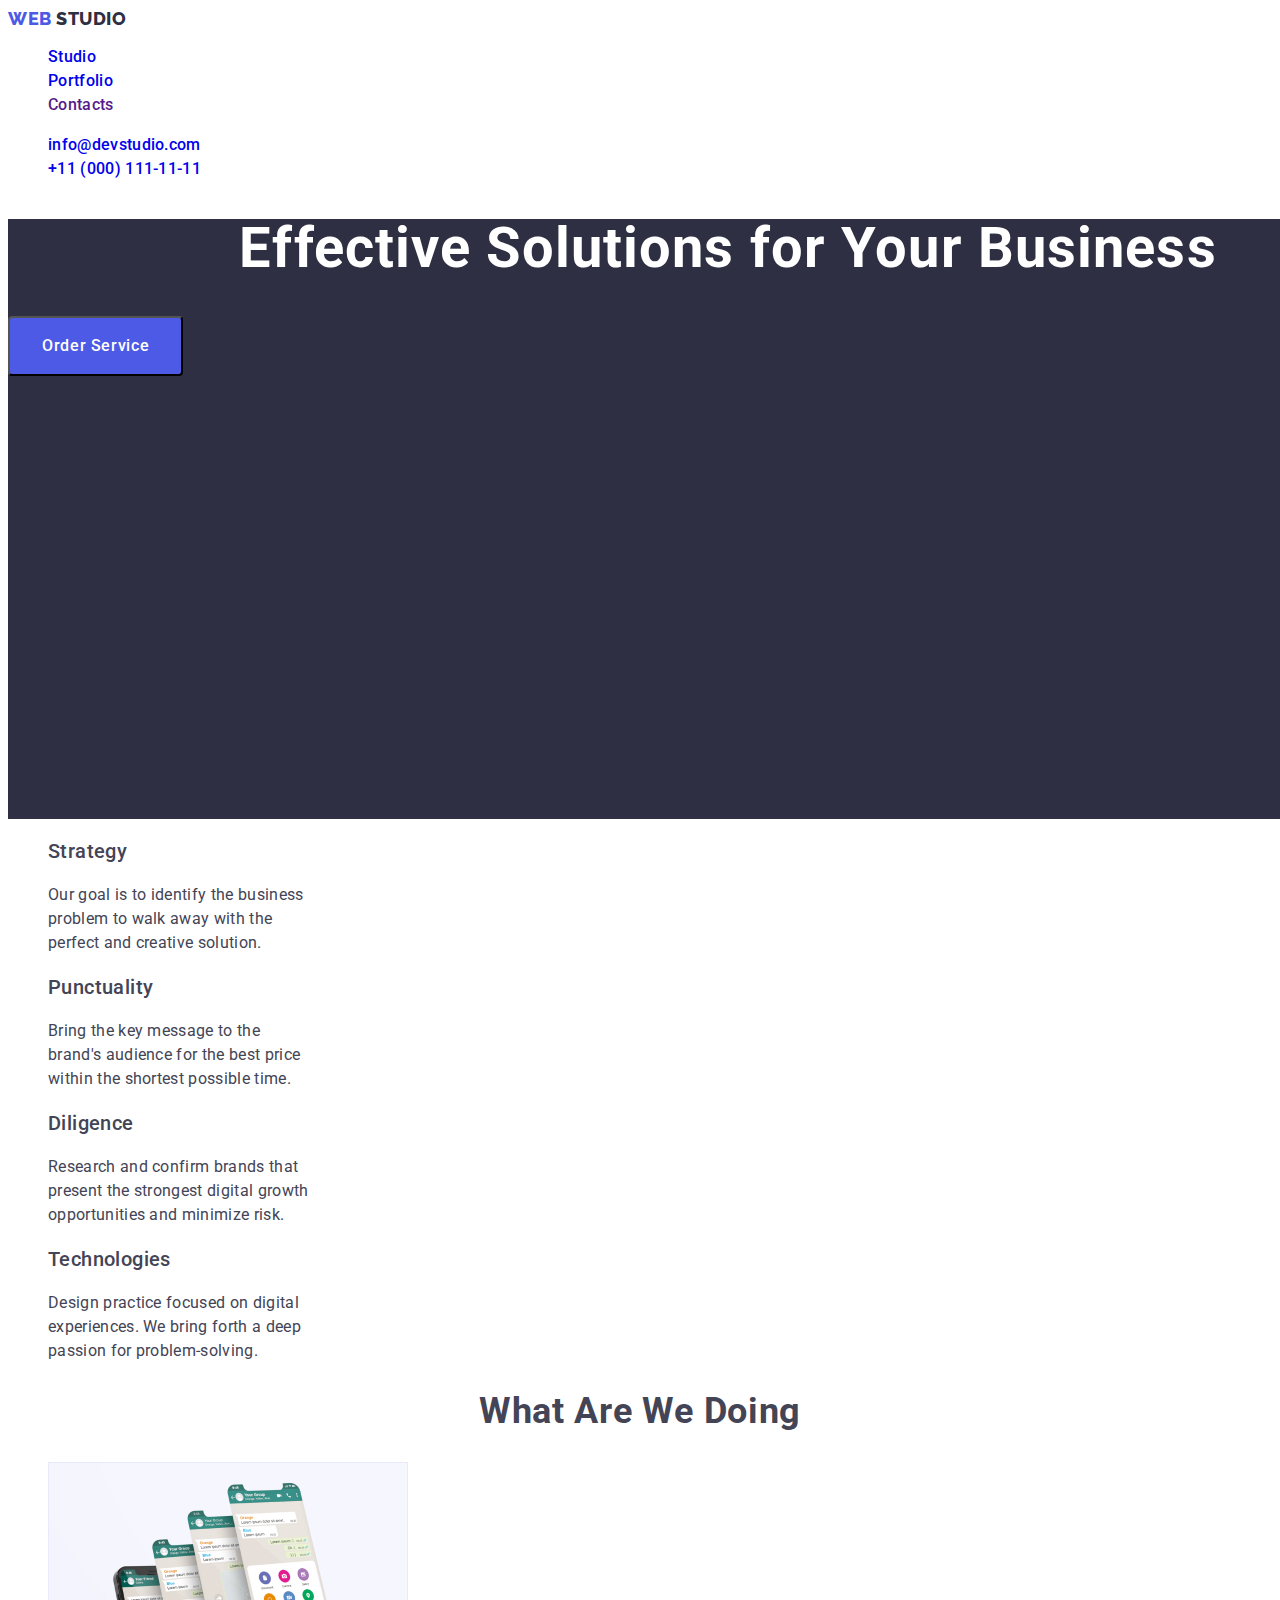
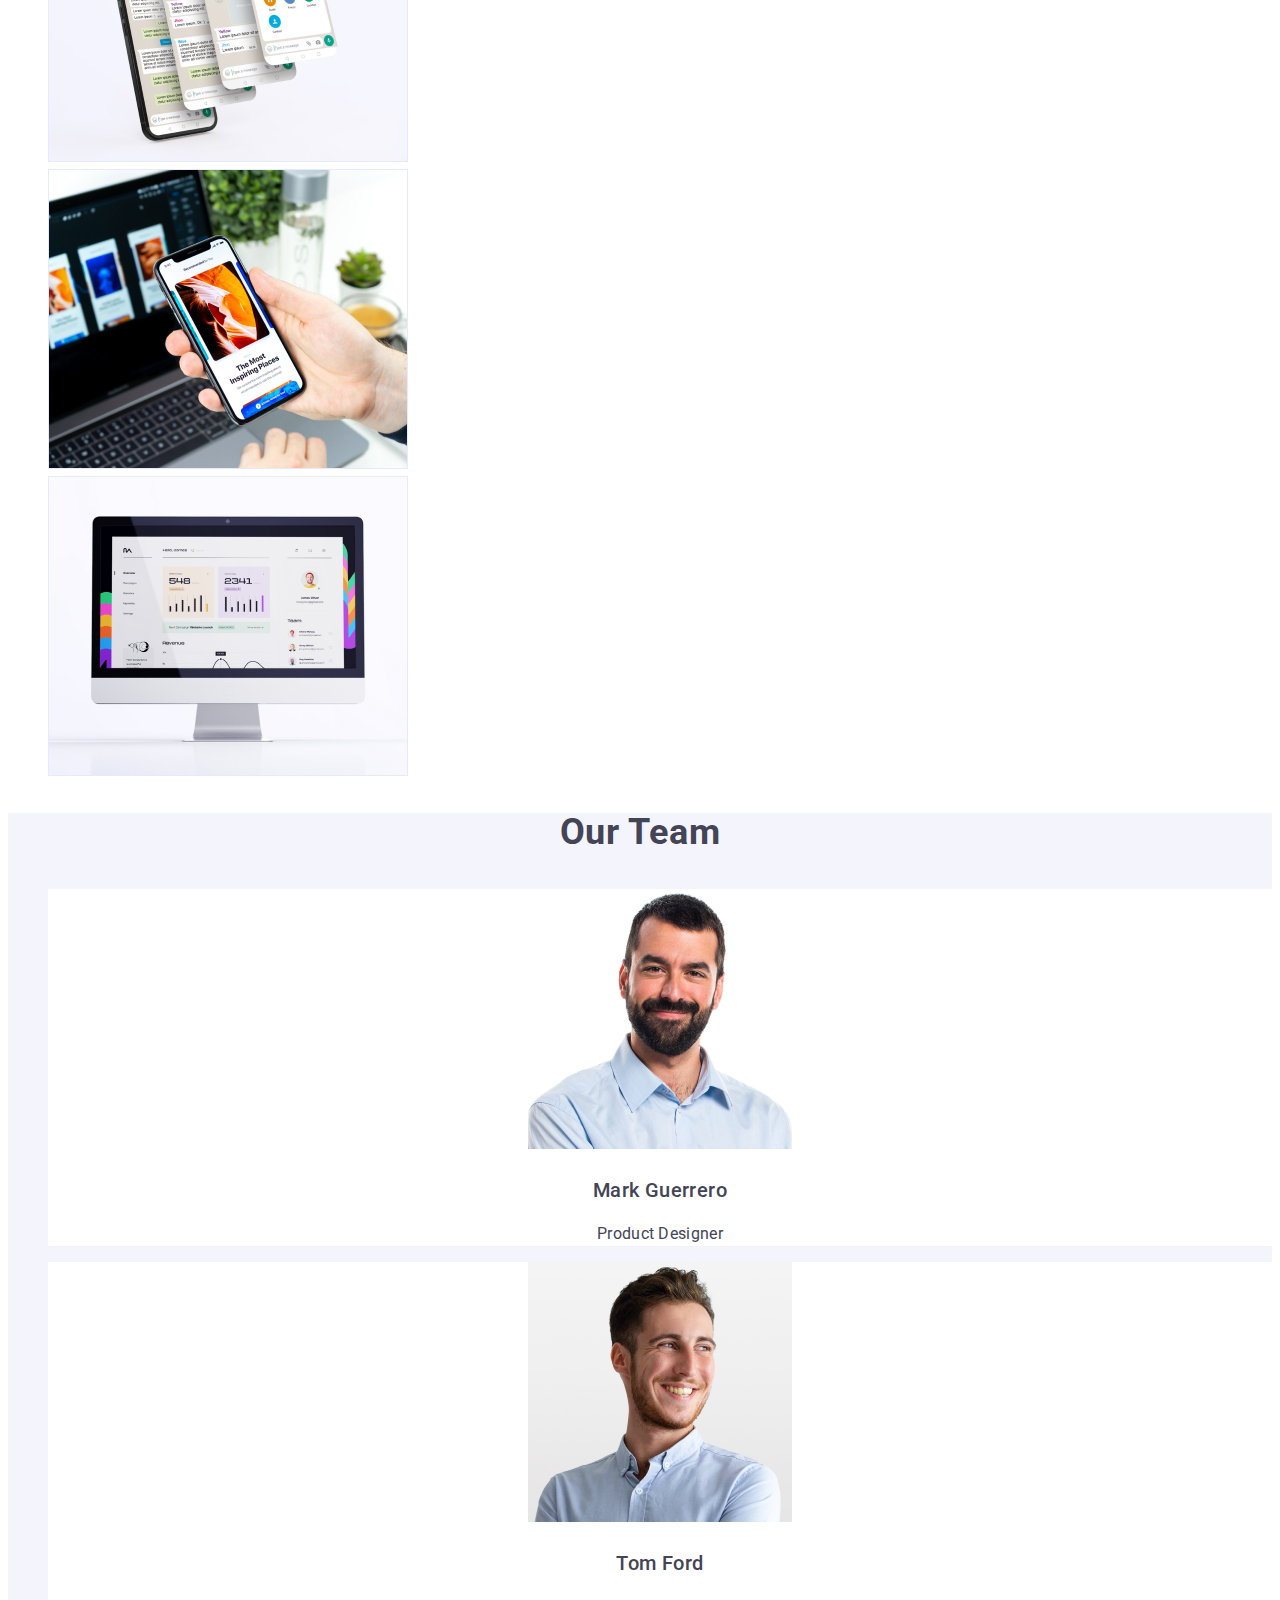
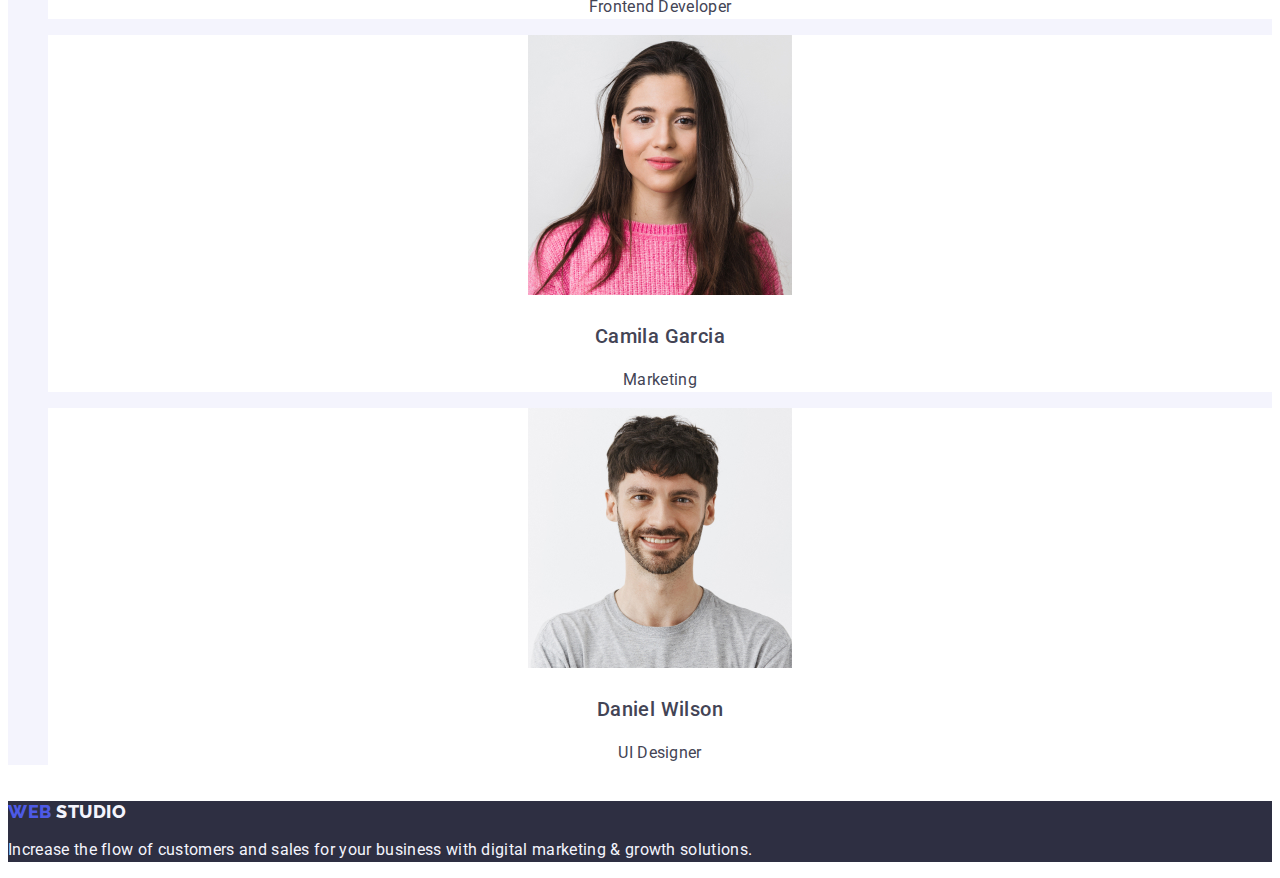
==== index.html @ 60526257 "hw-02" ====
<!DOCTYPE html>
<html lang="en">

<head>
    <meta charset="UTF-8">
    <meta name="viewport" content="width=device-width, initial-scale=1.0">
    <title>Document</title>
<link rel="preconnect" href="https://fonts.googleapis.com">
<link rel="preconnect" href="https://fonts.gstatic.com" crossorigin>
<link href="https://fonts.googleapis.com/css2?family=Raleway:wght@800&family=Roboto:wght@400;500;700;900&display=swap"
    rel="stylesheet">
    <link rel="stylesheet" href="./css/styles.css" />
</head>

<body class="body">
    <header class="header">
        <nav class="header-nav">
            <a href="./index.html" class="header-logo ">Web
                <span class="header-logo-accent">Studio</span>
            </a>
            <ul class="list">
                <li class="menu"><a href="./index.html" class="header-list link">Studio</a></li>
                <li class="menu"><a href="./portfolio.html" class="header-list link">Portfolio</a></li>
                <li class="menu"><a href="" class="header-list link">Contacts</a></li>
            </ul>
        </nav>
        <address class="contacts">
            <ul class="header-address list">
                <li class="contacts-item ">
                    <a class="contacts-link link" href="mailto:info@devstudio.com">info@devstudio.com</a>
                </li>
                <li class="contacts-item">
                    <a class="contacts-link link" href="tel:+110001111111">+11 (000) 111-11-11</a>
                </li>
            </ul>
        </address>
    </header>

    <main>
        <!--Section 1-->

        <section class="advantages-section-list">
            <h1 class="head-text">Effective Solutions for Your Business</h1>
            <button class="head-btn" type="button">Order Service</button>
        </section>
        <!--Section 2-->
        <section class="advant-section-list">
            <h2 class="advant-title" hidden>Advantages</h2>
            <ul class="advantages-list list">
                <li class="advantages-item">
                    <h3 class="advant-title">Strategy</h3>
                    <p class="advant-subtitle">
                        Our goal is to identify the business problem
                        to walk away with the perfect and creative solution.
                    </p>
                </li>
                <li class="advantages-item">
                    <h3 class="advant-title">Punctuality</h3>
                    <p class="advant-subtitle">Bring the key message to the brand's audience
                        for the best price within the shortest possible time.</p>
                </li>
                <li class="advantages-item">
                    <h3 class="advant-title">Diligence</h3>
                    <p class="advant-subtitle">Research and confirm brands that present the
                        strongest digital growth opportunities and minimize risk.</p>
                </li>
                <li class="advantages-item">
                    <h3 class="advant-title">Technologies</h3>
                    <p class="advant-subtitle">Design practice focused on digital experiences.
                        We bring forth a deep passion for problem-solving.</p>
                </li>
            </ul>
        </section>

        <!--Section 3-->

        <section class="section-list">
            <h2 class="section-title">What are we doing</h2>
            <ul class="advantages-list list">
                <li class="advantages-item"><img src="./images/Rectangle1.jpg" alt="image.1" width="360" height="300">
                </li>
                <li class="advantages-item"><img src="./images/Rectangle2.jpg" alt="image.2" width="360"
                        height="300"></li>
                <li class="advantages-item">
                    <img src="./images/Rectangle3.jpg" alt="image.3" width="360" height="300">
                </li>
            </ul>
        </section>

        <!--Section 4-->

        <section class="section-four-list">
            <h2 class="team-title">Our Team</h2>
            <ul class="team-title list">
                <li class="team-list">
                    <img src="./images/MarkGuerrero.jpg" alt="Mark Guerrero" width="264" height="260">
                    <h3 class="team-subtitle">Mark Guerrero</h3>
                    <p class="team-p">Product Designer</p>
                </li>
                <li class="team-list">
                    <img src="./images/TomFord.jpg" alt="Tom Ford" width="264" height="260">
                    <h3 class="team-subtitle">Tom Ford</h3>
                    <p class="team-p">Frontend Developer</p>
                </li>
                <li class="team-list">
                    <img src="./images/CamilaGercila.jpg" alt="Camila Gercila" width="264" height="260">
                    <h3 class="team-subtitle">Camila Garcia</h3>
                    <p class="team-p">Marketing</p>
                </li>
                <li class="team-list">
                    <img src="./images/DanielWilson.jpg" alt="Daniel Wilson" width="264" height="260">
                    <h3 class="team-subtitle">Daniel Wilson</h3>
                    <p class="team-p">UI Designer</p>
                </li>
            </ul>

        </section>
    </main>

    <footer class="footer">
        <a class="footer-logo link" href="./index.html">Web
            <span class="footer-logo-accent">Studio</span>
        </a>
        <p class="footer-content">Increase the flow of customers and
            sales for your business with digital
            marketing & growth solutions.</p>
    </footer>
</body>
</html>
---- css/styles.css ----
:root {
font-family: "Roboto", sans-serif;
--primary-text-color: #434455;
--white: #ffffff;
--logo-color:#4D5AE5;
--lilac: #404bbf;
--logo-color-second: #2e2f42;
--white-second: #f4f4fd;
}

body {
font-family:"Roboto", sans-serif;
color: var(--primary-text-color);
background-color: #ffffff;
}

.link {
    text-decoration: none;
}

.list {
    list-style: none;
}


/**______index.html______**/

/**_____HEADER____**/


.header {
    background: var(--white, #FFF);
}
.header-logo {
    color: var(--logo-color);
    font-size: 18px;
    font-family: "Raleway", sans-serif;
    font-style: normal;
    font-weight: 800;
    line-height: 1.17;
    letter-spacing: 0.03em;
    text-transform: uppercase;
    text-decoration: none;
}

.link {
    text-decoration: none;
}

.header-logo-accent {
    color: var(--logo-color-second);
    font-size: 18px;
    font-family: "Raleway", sans-serif;
    font-style: normal;
    font-weight: 800;
    line-height: 21px;
    letter-spacing: 0.54px;
    text-transform: uppercase;
}
.link {
    text-decoration: none;
}
/**__menu__**/



.list {
    color: var(--logo-color-second);
    font-size: 16px;
    font-family: "Roboto", sans-serif;
    font-style: normal;
    font-weight: 500;
    line-height: 1.5;
    letter-spacing: 0.02em;
    text-decoration: none;
}


.header-list link:hover {
    color: var(--lilac);
}
.header-list link:focus {
    color: var(--lilac);
}

.contacts {
    font-style: normal;
}

.contacts-link link {
    color: var(--primary-text-color);
    font-size: 16px;
    font-family: "Roboto", sans-serif;
    font-style: normal;
    font-weight: 400;
    line-height: 1.5;
    letter-spacing: 0.02em;
    text-decoration: none;
}
.contacts-link link:hover {
    color: var(--lilac);
}

.contacts-link link:focus {
    color: var(--lilac);
}

/**_____Section1____**/

.advantages-section-list {
    width: 1440px;
    height: 600px;
    flex-shrink: 0;
    background:#2E2F42;
}

.head-text {
    color: var(--white);
    text-align: center;
    font-size: 56px;
    font-family: "Roboto", sans-serif;
    font-style: normal;
    font-weight: 700;
    line-height: 1.07;
    letter-spacing: 1.12px;
}

.head-btn {
    color: var(--white);
    font-size: 16px;
    font-family: "Roboto", sans-serif;
    font-style: normal;
    font-weight: 500;
    line-height: 24px;
    letter-spacing: 0.64px;
    display: inline-flex;
    padding: 16px 32px;
    align-items: flex-start;
    gap: 10px;
    border-radius: 4px;
    background: var(--logo-color);
    cursor: pointer;
}
.head-btn:hover {
    background-color: var(--lilac);
}
.head-btn:focus {
    background-color: var(--lilac);
}


/**_____Section2_____**/

.advant-section-list {
    background: var(--white);
}
.advantages-item {
flex-direction: column;
}

.advant-title {
    color: var(--primary-text-color);
    font-size: 20px;
    font-family: "Roboto", sans-serif;
    font-style: normal;
    font-weight: 500;
    line-height: 1.2;
    letter-spacing: 0.02em;
}

.advant-subtitle {
    color: var(--primary-text-color);
    font-size: 16px;
    font-family: "Roboto", sans-serif;
    font-style: normal;
    font-weight: 400;
    line-height: 1.5;
    letter-spacing: 0.02em;
    display: flex;
    width: 264px;
    flex-direction: column;
}


/**_____Section3____**/


.section-list {
    background-color:var(--white) ;
}

.section-title {
    color: var(--primary-text-color);
    text-align: center;
    font-size: 36px;
    font-family: "Roboto", sans-serif;
    font-style: normal;
    font-weight: 00;
    line-height: 1.11;
    letter-spacing: 0.02em;
    text-transform: capitalize;
}

/**____Section4____**/


.section-four-list {
    background: var(--cloud, #F4F4FD);
}

.team-title {
    color: var(--primary-text-color);
    text-align: center;
    font-size: 36px;
    font-family: "Roboto", sans-serif;
    font-style: normal;
    font-weight: 700;
    line-height: 1.11;
    letter-spacing: 0.72px;
    text-transform: capitalize;
}

.team-list {
    background-color: var(--white);
}

.team-subtitle {
    color: var(--primary-text-color);
    text-align: center;
    font-size: 20px;
    font-family: "Roboto", sans-serif;
    font-style: normal;
    font-weight: 500;
    line-height: 1.2;
    letter-spacing: 0.02em;
}

.team-p {
    color: var(--primary-text-color);
    text-align: center;
    font-size: 16px;
    font-family: "Roboto", sans-serif;
    font-style: normal;
    font-weight: 400;
    line-height: 1.5;
    letter-spacing: 0.02em;
}

/**_____FOOTER_____**/

.footer {
    background: var(--logo-color-second);
}

.footer-logo {
    color: var(--logo-color);
    font-size: 18px;
    font-family: "Raleway", sans-serif;
    font-style: normal;
    font-weight: 800;
    line-height: 1.17;
    letter-spacing: 0.03em;
    text-transform: uppercase;
    text-decoration: none;
}

.footer-logo-accent {
    justify-content: center;
    color: #f4f4fd;
    font-size: 18px;
    font-family: "Raleway", sans-serif;
    font-style: normal;
    font-weight: 800;
    line-height: 21px;
    letter-spacing: 0.54px;
    text-transform: uppercase;
}

.footer-content {
    color: var(--cloud, #F4F4FD);
    font-size: 16px;
    font-family: "Roboto", sans-serif;
    font-style: normal;
    font-weight: 400;
    line-height: 24px;
    letter-spacing: 0.32px;
}

/**_____PORTFOLIO.HTML____**/


/**_____HEADER_____**/

.partfolio-header {
    border-bottom: 1px solid var(--cornflower, #E7E9FC);
    background: var(--white, #FFF);
}

.partfolio-logo {
    color: var(--logo-color);
    font-size: 18px;
    font-family: "Raleway", sans-serif;
    font-style: normal;
    font-weight: 800;
    line-height: 1.17;
    letter-spacing: 0.03em;
    text-transform: uppercase;
    text-decoration: none;
}

.partfolio-logo-accent {
    justify-content: center;
    color: #2E2F42;
    font-size: 18px;
    font-family: "Raleway", sans-serif;
    font-style: normal;
    font-weight: 800;
    line-height: 21px;
    letter-spacing: 0.54px;
    text-transform: uppercase;
}

.portfolio-menu {
    color: var(--logo-color-second);
    font-size: 16px;
    font-family: "Roboto", sans-serif;
    font-style: normal;
    font-weight: 500;
    line-height: 1.5;
    letter-spacing: 0.02em;
    text-decoration: none;
    }

.portfolio-menu:hover {
    color: #404bbf;
}

.portfolio-menu:focus {
    color: #404bbf;
}

.partfolio-contacts {
    color: var(--primary-text-color);
    font-style: normal;
}


.partfolio-contacts link {
    color: var(--primary-text-color);
    font-size: 16px;
    font-family: "Roboto", sans-serif;
    font-style: normal;
    font-weight: 400;
    line-height: 1.5;
    letter-spacing: 0.02em;
    text-decoration: none;
}

.partfolio-contacts-link link:hover {
    color: var(--lilac);
}

.partfolio-contacts-link link:focus {
    color: var(--lilac);
}

/**____SECTION___**/

.portfolio-imges {
    list-style: none;
    background-color: #fff;
}

.partfolio-btn {
    color: #4D5AE5;
    text-align: center;
    font-size: 16px;
    font-family: "Roboto",sans-serif;
    font-style: normal;
    font-weight: 500;
    line-height: 1.5;
    letter-spacing: 0.04em;
    border-radius: 4px;
    background: #f4f4fd;
    cursor: pointer;
}
.partfolio-btn:hover {
    color: #ffffff;
    background-color: #404BBF;
}
.partfolio-btn:focus {
    color: #ffffff;
    background-color: #404BBF;
}

.partfolio-list link {
    list-style: none;
    text-decoration: none;
}

.partfolio-item link {
    text-decoration: none;
}

.partfolio-title {
    color: #2E2F42;
    font-size: 20px;
    font-family: "Roboto", sans-serif;
    font-style: normal;
    font-weight: 500;
    line-height: 1.2;
    letter-spacing: 0.02em;
}

.partfolio-subtitle {
    color: #434455;
    font-size: 16px;
    font-family: "Roboto", sans-serif;
    font-style: normal;
    font-weight: 400;
    line-height: 1.5;
    letter-spacing: 0.02em;
}

/**____PARTFOLIO___FOOTER______**/

.partfolio-footer {
    background-color: #2E2F42;
}

.partfolio-footer-logo {
    color: #4D5AE5;
    font-size: 18px;
    font-family: "Raleway", sans-serif;
    font-style: normal;
    font-weight: 800;
    line-height: 1.17;
    letter-spacing: 0.03em;
    text-transform: uppercase;
    text-decoration: none;
}

.partfolio-footer-logo-accent {
    justify-content: center;
    color: #f4f4fd;
    font-size: 18px;
    font-family: "Raleway", sans-serif;
    font-style: normal;
    font-weight: 800;
    line-height: 21px;
    letter-spacing: 0.54px;
    text-transform: uppercase;
}

.partfolio-footer-content {
    color: var(--cloud, #F4F4FD);
    font-size: 16px;
    font-family: "Roboto", sans-serif;
    font-style: normal;
    font-weight: 400;
    line-height: 24px;
    letter-spacing: 0.32px;
}
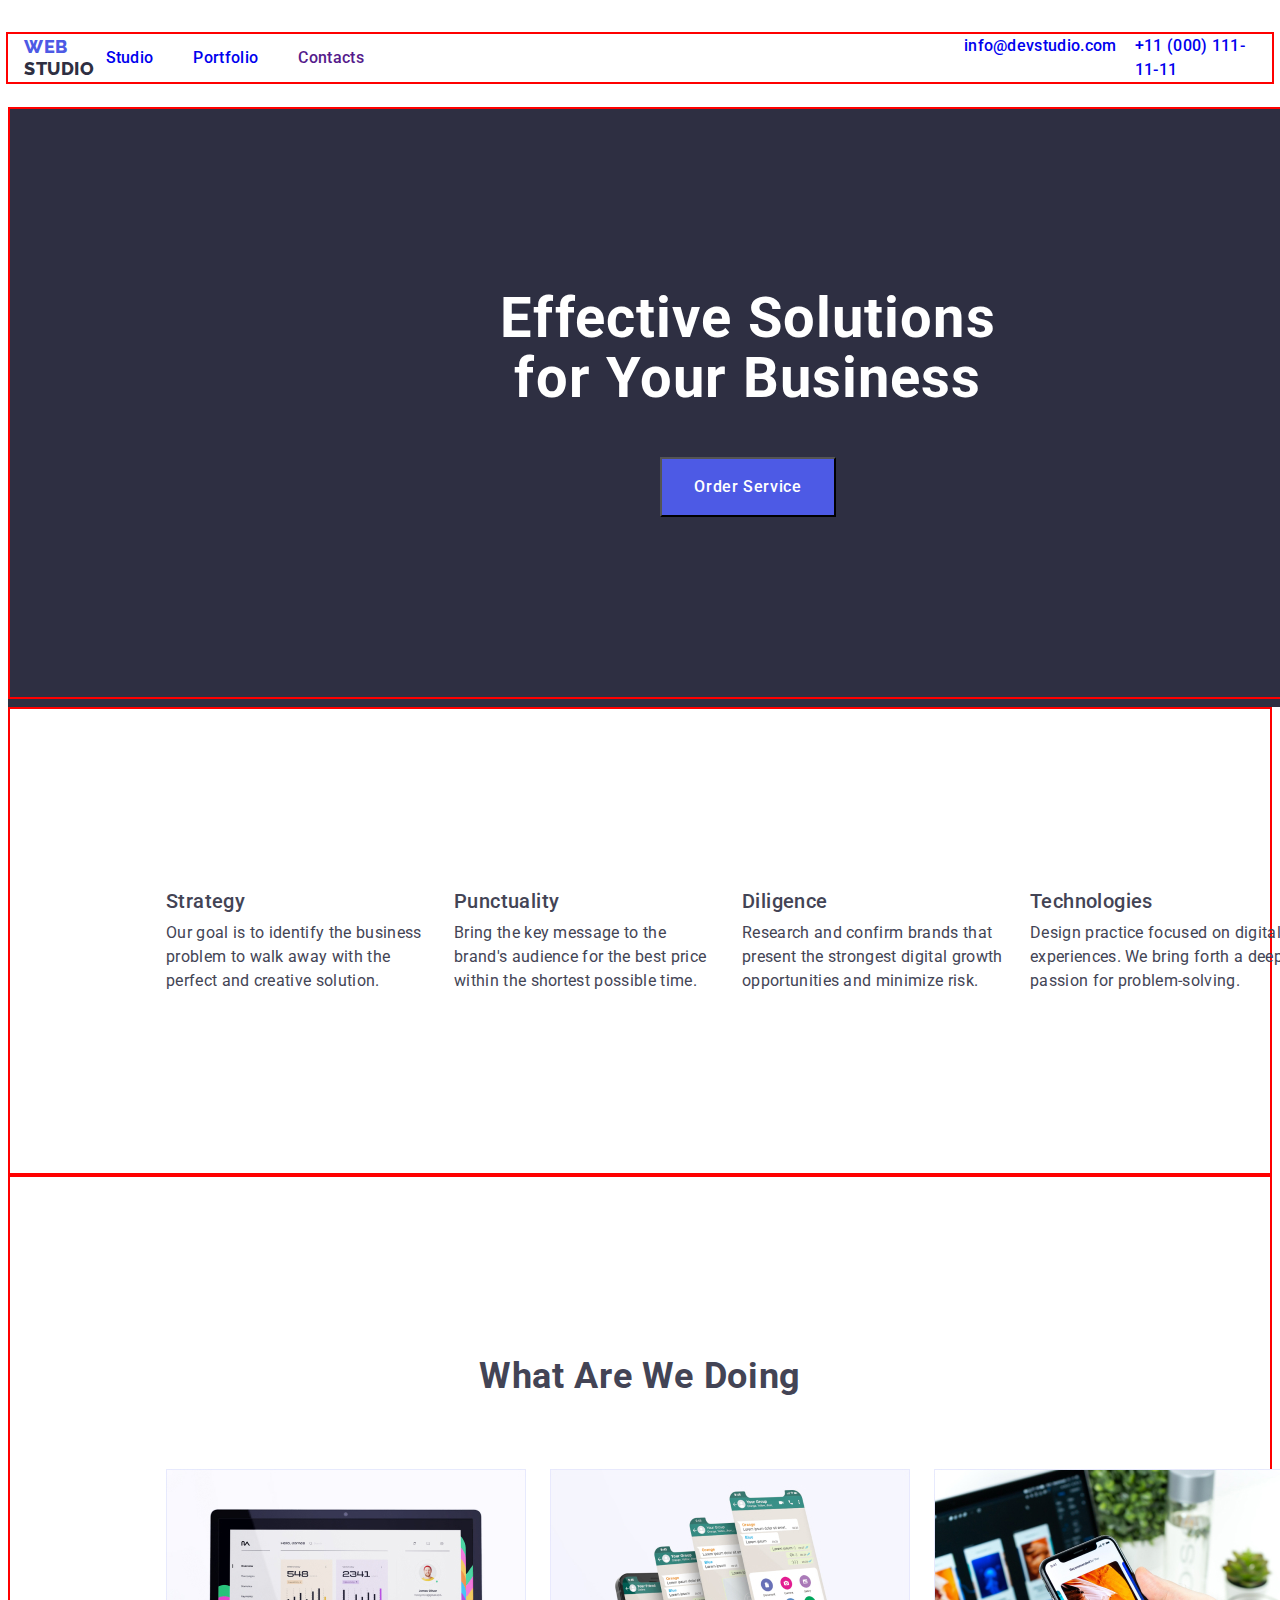
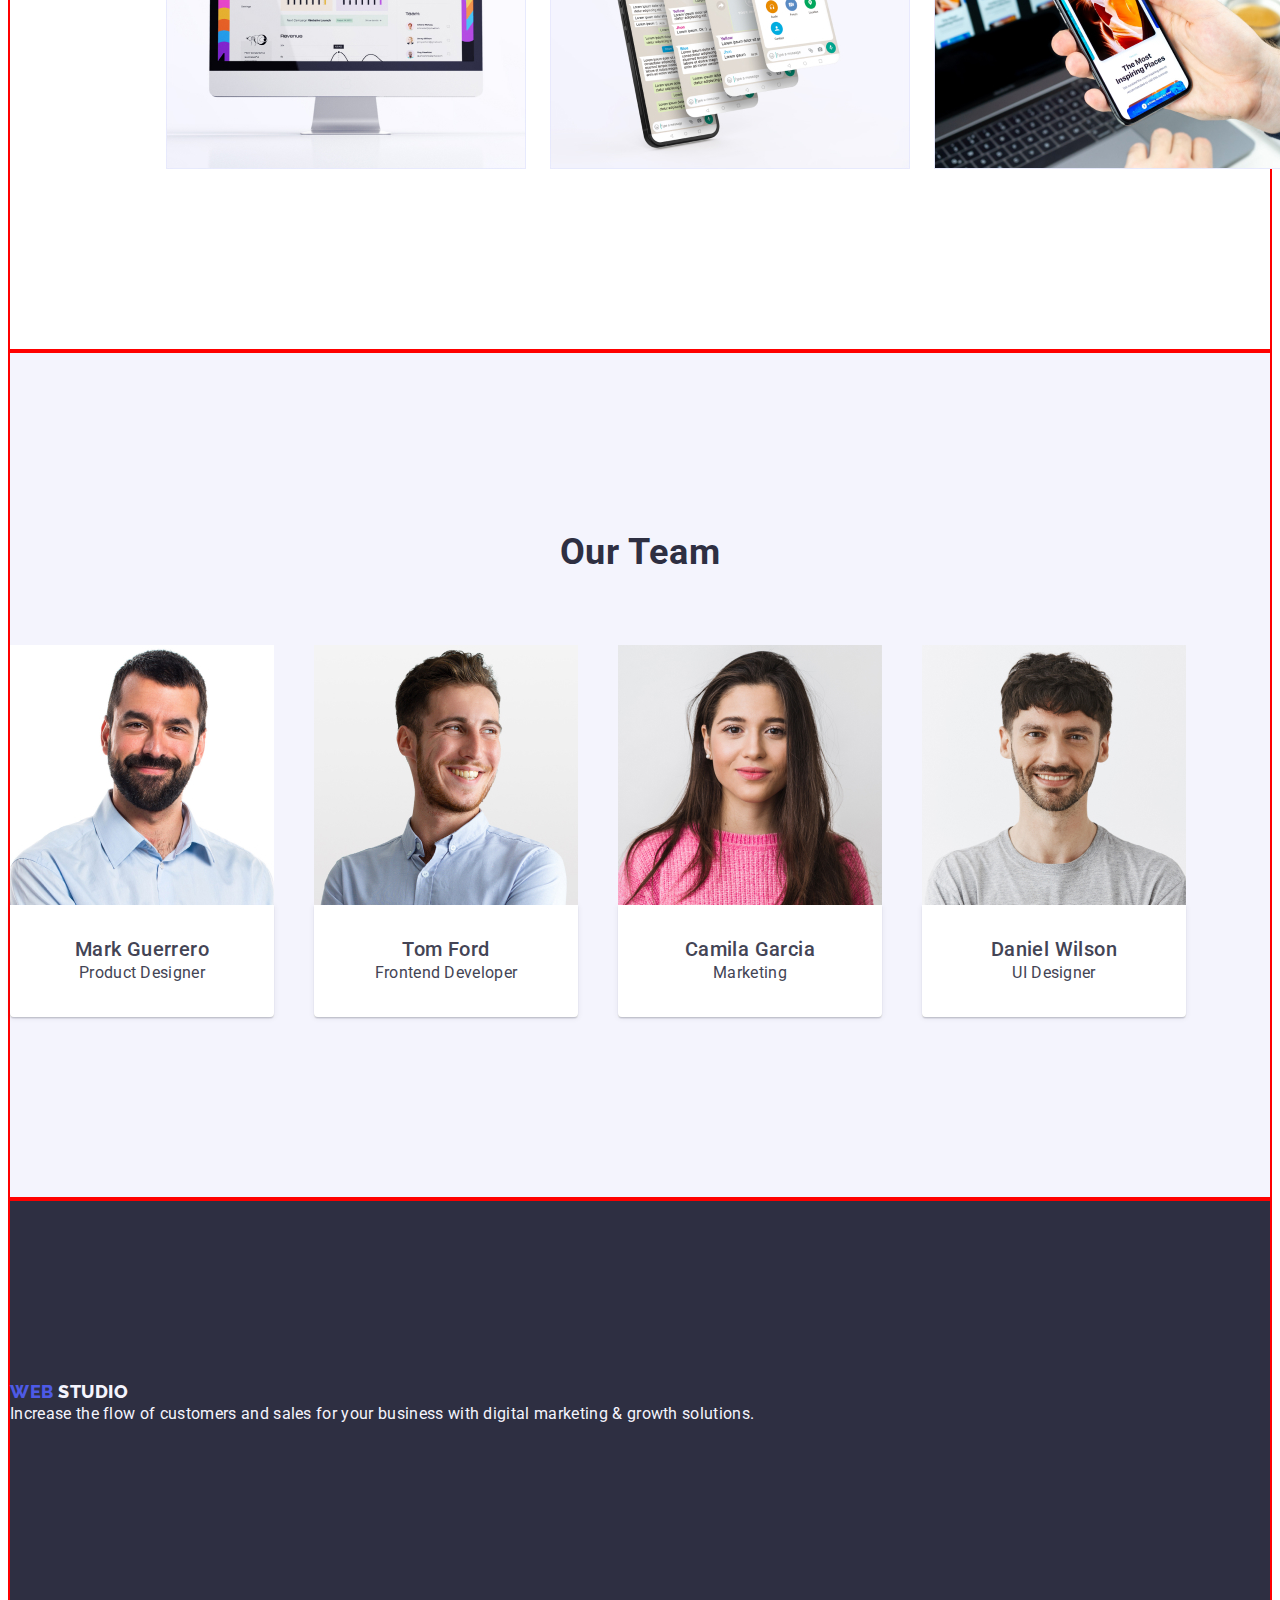
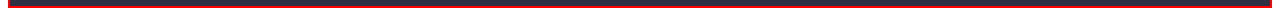
==== commit 3d7337ec: "hw3" ====
--- a/index.html
+++ b/index.html
@@ -9,11 +9,15 @@
 <link rel="preconnect" href="https://fonts.gstatic.com" crossorigin>
 <link href="https://fonts.googleapis.com/css2?family=Raleway:wght@800&family=Roboto:wght@400;500;700;900&display=swap"
     rel="stylesheet">
+    <link rel="stylesheet" href="https://cdnjs.cloudflare.com/ajax/libs/modern-normalize/2.0.0/modern-normalize.min.css"
+        integrity="sha512-4xo8blKMVCiXpTaLzQSLSw3KFOVPWhm/TRtuPVc4WG6kUgjH6J03IBuG7JZPkcWMxJ5huwaBpOpnwYElP/m6wg=="
+        crossorigin="anonymous" referrerpolicy="no-referrer" />
     <link rel="stylesheet" href="./css/styles.css" />
 </head>
 
 <body class="body">
     <header class="header">
+        <div class="header-container">
         <nav class="header-nav">
             <a href="./index.html" class="header-logo ">Web
                 <span class="header-logo-accent">Studio</span>
@@ -34,17 +38,21 @@
                 </li>
             </ul>
         </address>
+        </div>
     </header>
 
     <main>
         <!--Section 1-->
 
         <section class="advantages-section-list">
+            <div class="container">
             <h1 class="head-text">Effective Solutions for Your Business</h1>
             <button class="head-btn" type="button">Order Service</button>
+            </div>
         </section>
         <!--Section 2-->
         <section class="advant-section-list">
+            <div class="container">
             <h2 class="advant-title" hidden>Advantages</h2>
             <ul class="advantages-list list">
                 <li class="advantages-item">
@@ -70,60 +78,74 @@
                         We bring forth a deep passion for problem-solving.</p>
                 </li>
             </ul>
+            </div>
         </section>
 
         <!--Section 3-->
 
         <section class="section-list">
-            <h2 class="section-title">What are we doing</h2>
-            <ul class="advantages-list list">
-                <li class="advantages-item"><img src="./images/Rectangle1.jpg" alt="image.1" width="360" height="300">
-                </li>
-                <li class="advantages-item"><img src="./images/Rectangle2.jpg" alt="image.2" width="360"
-                        height="300"></li>
-                <li class="advantages-item">
-                    <img src="./images/Rectangle3.jpg" alt="image.3" width="360" height="300">
-                </li>
-            </ul>
+            <div class="container">
+                        <h2 class="section-title">What are we doing</h2>
+                        <ul class="advantages-list list">
+                            <li class="advantages-item">
+                                <img src="./images/Rectangle3.jpg" alt="image.3" width="360" height="300">
+                            </li>
+                            <li class="advantages-item"><img src="./images/Rectangle1.jpg" alt="image.1" width="360" height="300">
+                            </li>
+                            <li class="advantages-item"><img src="./images/Rectangle2.jpg" alt="image.2" width="360" height="300">
+                            </li>
+                        </ul>
+            </div>
         </section>
 
         <!--Section 4-->
 
         <section class="section-four-list">
+            <div class="container">
             <h2 class="team-title">Our Team</h2>
-            <ul class="team-title list">
+            <ul class="team-list-ul list">
                 <li class="team-list">
                     <img src="./images/MarkGuerrero.jpg" alt="Mark Guerrero" width="264" height="260">
+                    <div class="card-text">
                     <h3 class="team-subtitle">Mark Guerrero</h3>
                     <p class="team-p">Product Designer</p>
+                    </div>
                 </li>
                 <li class="team-list">
                     <img src="./images/TomFord.jpg" alt="Tom Ford" width="264" height="260">
+                    <div class="card-text">
                     <h3 class="team-subtitle">Tom Ford</h3>
                     <p class="team-p">Frontend Developer</p>
+                    </div>
                 </li>
                 <li class="team-list">
                     <img src="./images/CamilaGercila.jpg" alt="Camila Gercila" width="264" height="260">
+                    <div class="card-text">
                     <h3 class="team-subtitle">Camila Garcia</h3>
                     <p class="team-p">Marketing</p>
+                    </div>
                 </li>
                 <li class="team-list">
                     <img src="./images/DanielWilson.jpg" alt="Daniel Wilson" width="264" height="260">
+                    <div class="card-text">
                     <h3 class="team-subtitle">Daniel Wilson</h3>
                     <p class="team-p">UI Designer</p>
+                    </div>
                 </li>
             </ul>
-
+            </div>
         </section>
     </main>
 
     <footer class="footer">
+        <div class="container">
         <a class="footer-logo link" href="./index.html">Web
             <span class="footer-logo-accent">Studio</span>
         </a>
         <p class="footer-content">Increase the flow of customers and
             sales for your business with digital
             marketing & growth solutions.</p>
+            </div>
     </footer>
 </body>
 </html>--- a/css/styles.css
+++ b/css/styles.css
@@ -1,3 +1,9 @@
+*,
+*::before,
+*::after {
+    box-sizing: border-box;
+}
+
 :root {
 font-family: "Roboto", sans-serif;
 --primary-text-color: #434455;
@@ -8,12 +14,37 @@
 --white-second: #f4f4fd;
 }
 
+p, h1,h2,h3,h4,h5,h6 {
+margin-top: 0;
+margin-bottom: 0;
+}
+ul, ol {
+    margin-top: 0;
+    margin-bottom: 0;
+    padding-left: 0;
+}
+img {
+    display: block;
+}
+
 body {
 font-family:"Roboto", sans-serif;
 color: var(--primary-text-color);
 background-color: #ffffff;
 }
 
+.header-container {
+    display: flex;
+    width: 100%;
+    max-width: 1367px;
+    padding-left: 16px;
+    padding-right: 16px;
+    margin: 0 auto;
+    outline: 2px solid red;
+    align-items: center;
+    gap: 600px;
+}
+
 .link {
     text-decoration: none;
 }
@@ -60,8 +91,30 @@
 .link {
     text-decoration: none;
 }
+
+
 /**__menu__**/
 
+.header {
+    padding-top: 25.5px;
+    padding-bottom: 25.5px;
+}
+
+
+.header-nav {
+    display: flex;
+    align-items: center;
+    flex-grow: 1;
+    justify-content: space-between;
+}
+.list {
+    display: flex;
+    gap: 40px;
+}
+.header-address {
+    display: flex;
+    gap: 18px;
+}
 
 
 .list {
@@ -87,33 +140,38 @@
     font-style: normal;
 }
 
-.contacts-link link {
-    color: var(--primary-text-color);
-    font-size: 16px;
-    font-family: "Roboto", sans-serif;
-    font-style: normal;
-    font-weight: 400;
-    line-height: 1.5;
-    letter-spacing: 0.02em;
-    text-decoration: none;
-}
-.contacts-link link:hover {
-    color: var(--lilac);
-}
-
-.contacts-link link:focus {
+.header-address list {
+    color: var(--primary-text-color);
+    font-size: 16px;
+    font-family: "Roboto", sans-serif;
+    font-style: normal;
+    font-weight: 400;
+    line-height: 1.5;
+    letter-spacing: 0.02em;
+    text-decoration: none;
+}
+.header-address list:hover {
+    color: var(--lilac);
+}
+
+.header-address list:focus {
     color: var(--lilac);
 }
 
 /**_____Section1____**/
 
+.container {
+    padding: 180px 0;
+    display: block;
+    width: 100%;
+    border: 2px solid red;
+}
 .advantages-section-list {
-    width: 1440px;
+    width: 1480px;
     height: 600px;
     flex-shrink: 0;
-    background:#2E2F42;
-}
-
+    background: var(--logo-color-second);
+}
 .head-text {
     color: var(--white);
     text-align: center;
@@ -123,8 +181,12 @@
     font-weight: 700;
     line-height: 1.07;
     letter-spacing: 1.12px;
-}
-
+    display: block;
+    margin: 0 auto;
+    width: 496px;
+    flex-shrink: 0;
+     margin-bottom: 48px;
+}
 .head-btn {
     color: var(--white);
     font-size: 16px;
@@ -133,13 +195,13 @@
     font-weight: 500;
     line-height: 24px;
     letter-spacing: 0.64px;
-    display: inline-flex;
+    background: var(--logo-color);
+    cursor: pointer;
     padding: 16px 32px;
+    display: block;
+    margin: 0 auto;
     align-items: flex-start;
     gap: 10px;
-    border-radius: 4px;
-    background: var(--logo-color);
-    cursor: pointer;
 }
 .head-btn:hover {
     background-color: var(--lilac);
@@ -154,8 +216,17 @@
 .advant-section-list {
     background: var(--white);
 }
+
+.advantages-list {
+    padding-left: 156px;
+    padding-right: 156px;
+    display: flex;
+    gap: 24px;
+}
 .advantages-item {
 flex-direction: column;
+width: calc((100% - 72) / 4);
+width: 400px;
 }
 
 .advant-title {
@@ -166,6 +237,7 @@
     font-weight: 500;
     line-height: 1.2;
     letter-spacing: 0.02em;
+    margin-bottom: 8px;
 }
 
 .advant-subtitle {
@@ -186,7 +258,7 @@
 
 
 .section-list {
-    background-color:var(--white) ;
+    background-color:var(--white);
 }
 
 .section-title {
@@ -199,17 +271,25 @@
     line-height: 1.11;
     letter-spacing: 0.02em;
     text-transform: capitalize;
+    padding-bottom: 72px;
+    max-width: 324px;
+    width: 100%;
+    margin: 0 auto;
+}
+.advantages-list {
+    display: flex;
+}
+.advantages-item {
+    width: ((100% - 24) / 3);
+    gap: 24px;
 }
 
 /**____Section4____**/
-
-
 .section-four-list {
     background: var(--cloud, #F4F4FD);
 }
-
 .team-title {
-    color: var(--primary-text-color);
+    color: var(--logo-color-second);
     text-align: center;
     font-size: 36px;
     font-family: "Roboto", sans-serif;
@@ -218,10 +298,24 @@
     line-height: 1.11;
     letter-spacing: 0.72px;
     text-transform: capitalize;
-}
-
+    padding-bottom: 72px;
+}
+.team-list-ul {
+display: inline-flex;
+}
 .team-list {
+        width: calc((100% - 24) / 4);
     background-color: var(--white);
+    padding-bottom: 0px;
+    align-items: center;
+    gap: 32px;
+}
+.card-text {
+    display: block;
+border-radius: 0px 0px 4px 4px;
+    background: var(--white, #FFF);
+    box-shadow: 0px 2px 1px 0px rgba(46, 47, 66, 0.08), 0px 1px 1px 0px rgba(46, 47, 66, 0.16), 0px 1px 6px 0px rgba(46, 47, 66, 0.08);
+    padding: 32px 0;
 }
 
 .team-subtitle {
@@ -320,6 +414,10 @@
     text-transform: uppercase;
 }
 
+portfolio list {
+    list-style: none;
+}
+
 .portfolio-menu {
     color: var(--logo-color-second);
     font-size: 16px;
@@ -332,11 +430,11 @@
     }
 
 .portfolio-menu:hover {
-    color: #404bbf;
+    color: var(--lilac);
 }
 
 .portfolio-menu:focus {
-    color: #404bbf;
+    color: var(--lilac);
 }
 
 .partfolio-contacts {
@@ -363,6 +461,35 @@
 .partfolio-contacts-link link:focus {
     color: var(--lilac);
 }
+
+.partfolio-header {
+    padding-top: 25.5px;
+    padding-bottom: 25.5px;
+}
+
+.partfolio-header-container {
+    display: flex;
+    align-items: center;
+    gap: 600px;
+}
+
+.header-nav {
+    display: flex;
+    align-items: center;
+    flex-grow: 1;
+    justify-content: space-between;
+}
+
+.portfolio-list {
+    display: flex;
+    gap: 40px;
+}
+
+.partfolio-address {
+    display: flex;
+    gap: 18px;
+}
+
 
 /**____SECTION___**/
 
@@ -393,7 +520,7 @@
     background-color: #404BBF;
 }
 
-.partfolio-list link {
+.partfolio list {
     list-style: none;
     text-decoration: none;
 }
@@ -403,20 +530,16 @@
 }
 
 .partfolio-title {
-    color: #2E2F42;
+    color: var(--logo-color-second);
+    font-weight: 500;
     font-size: 20px;
-    font-family: "Roboto", sans-serif;
-    font-style: normal;
-    font-weight: 500;
     line-height: 1.2;
     letter-spacing: 0.02em;
 }
 
 .partfolio-subtitle {
-    color: #434455;
-    font-size: 16px;
-    font-family: "Roboto", sans-serif;
-    font-style: normal;
+    color: var(--primary-text-color);
+    font-size: 16px;
     font-weight: 400;
     line-height: 1.5;
     letter-spacing: 0.02em;
@@ -425,14 +548,13 @@
 /**____PARTFOLIO___FOOTER______**/
 
 .partfolio-footer {
-    background-color: #2E2F42;
+    background-color: var(--logo-color-second);
 }
 
 .partfolio-footer-logo {
-    color: #4D5AE5;
-    font-size: 18px;
-    font-family: "Raleway", sans-serif;
-    font-style: normal;
+    color: var(--logo-color);
+    font-family: "Raleway", sans-serif;
+    font-size: 18px;
     font-weight: 800;
     line-height: 1.17;
     letter-spacing: 0.03em;
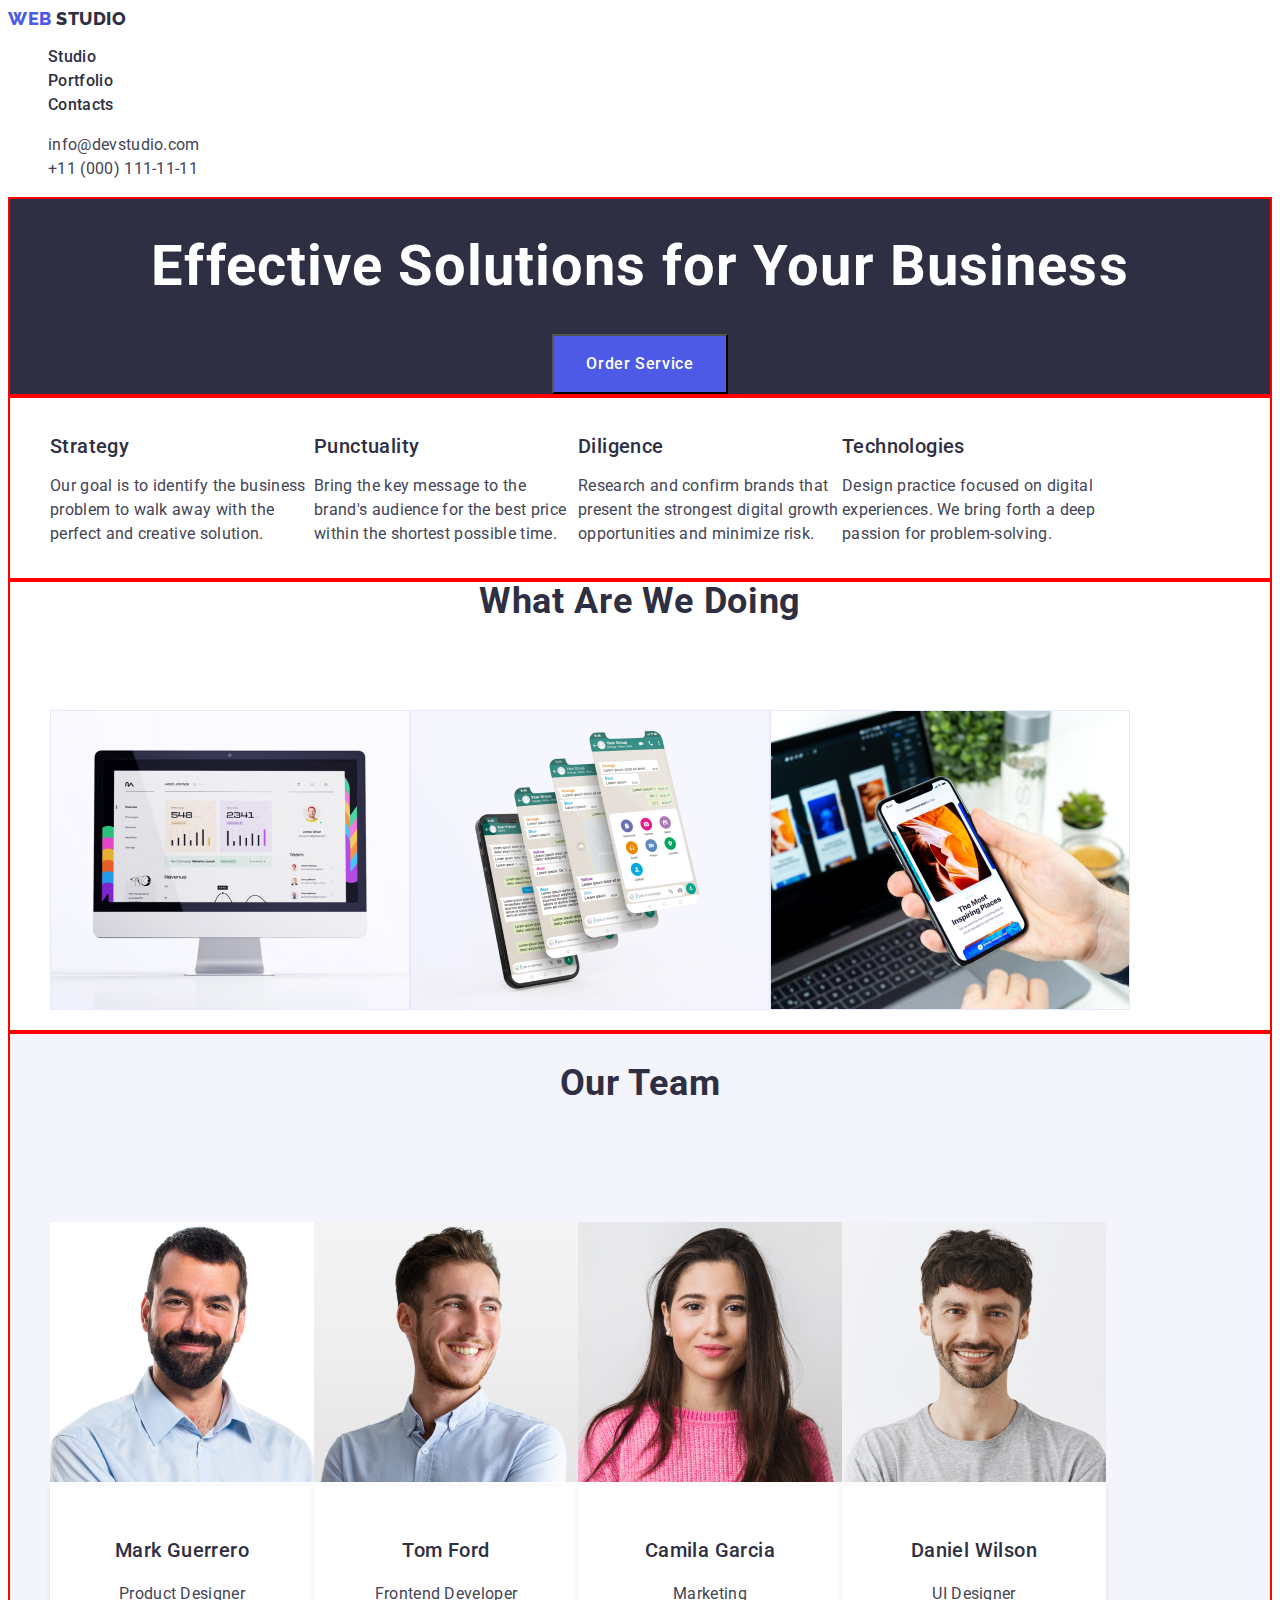
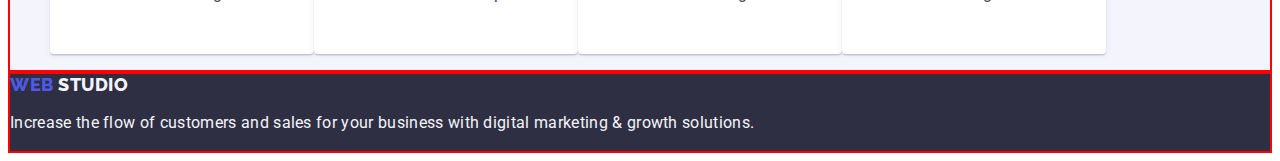
==== commit fba37d39: "hw-2" ====
--- a/index.html
+++ b/index.html
@@ -16,29 +16,28 @@
 </head>
 
 <body class="body">
-    <header class="header">
-        <div class="header-container">
-        <nav class="header-nav">
-            <a href="./index.html" class="header-logo ">Web
-                <span class="header-logo-accent">Studio</span>
+    <header>
+        <nav>
+            <a href="./index.html" class="logo-link link">
+                Web
+                <span class="header-logo-link"> Studio </span>
             </a>
-            <ul class="list">
-                <li class="menu"><a href="./index.html" class="header-list link">Studio</a></li>
-                <li class="menu"><a href="./portfolio.html" class="header-list link">Portfolio</a></li>
-                <li class="menu"><a href="" class="header-list link">Contacts</a></li>
+            <ul class="header-menu link list">
+                <li><a class="header-menu-link-link link" href="./index.html">Studio</a> </li>
+                <li><a class="header-menu-link-link link" href="./portfolio.html">Portfolio</a> </li>
+                <li><a class="header-menu-link-link link" href="">Contacts</a> </li>
             </ul>
         </nav>
-        <address class="contacts">
-            <ul class="header-address list">
-                <li class="contacts-item ">
-                    <a class="contacts-link link" href="mailto:info@devstudio.com">info@devstudio.com</a>
+        <address class="header-address">
+            <ul class="header-adres-list list">
+                <li>
+                    <a class="address-menu-link-link link" href="mailto:info@devstudio.com">info@devstudio.com</a>
                 </li>
-                <li class="contacts-item">
-                    <a class="contacts-link link" href="tel:+110001111111">+11 (000) 111-11-11</a>
+                <li>
+                    <a class="address-menu-link-link link" href="tel:+110001111111"> +11 (000) 111-11-11</a>
                 </li>
             </ul>
         </address>
-        </div>
     </header>
 
     <main>
--- a/css/styles.css
+++ b/css/styles.css
@@ -14,18 +14,6 @@
 --white-second: #f4f4fd;
 }
 
-p, h1,h2,h3,h4,h5,h6 {
-margin-top: 0;
-margin-bottom: 0;
-}
-ul, ol {
-    margin-top: 0;
-    margin-bottom: 0;
-    padding-left: 0;
-}
-img {
-    display: block;
-}
 
 body {
 font-family:"Roboto", sans-serif;
@@ -33,17 +21,7 @@
 background-color: #ffffff;
 }
 
-.header-container {
-    display: flex;
-    width: 100%;
-    max-width: 1367px;
-    padding-left: 16px;
-    padding-right: 16px;
-    margin: 0 auto;
-    outline: 2px solid red;
-    align-items: center;
-    gap: 600px;
-}
+
 
 .link {
     text-decoration: none;
@@ -59,116 +37,77 @@
 /**_____HEADER____**/
 
 
-.header {
-    background: var(--white, #FFF);
-}
-.header-logo {
+.logo-link {
     color: var(--logo-color);
-    font-size: 18px;
-    font-family: "Raleway", sans-serif;
+    font-family: Raleway, sans-serif;
+    font-size: 18px;
     font-style: normal;
     font-weight: 800;
     line-height: 1.17;
-    letter-spacing: 0.03em;
-    text-transform: uppercase;
-    text-decoration: none;
-}
-
-.link {
-    text-decoration: none;
-}
-
-.header-logo-accent {
-    color: var(--logo-color-second);
-    font-size: 18px;
-    font-family: "Raleway", sans-serif;
-    font-style: normal;
-    font-weight: 800;
-    line-height: 21px;
     letter-spacing: 0.54px;
     text-transform: uppercase;
 }
-.link {
-    text-decoration: none;
-}
-
-
-/**__menu__**/
-
-.header {
-    padding-top: 25.5px;
-    padding-bottom: 25.5px;
-}
-
-
-.header-nav {
-    display: flex;
-    align-items: center;
-    flex-grow: 1;
-    justify-content: space-between;
-}
-.list {
-    display: flex;
-    gap: 40px;
-}
+
+.header-logo-link {
+    color: var(--logo-color-second);
+    font-family: Raleway, sans-serif;
+    font-size: 18px;
+    font-style: normal;
+    font-weight: 800;
+    line-height: 1.17;
+    letter-spacing: 0.54px;
+    text-transform: uppercase;
+}
+
+.header-menu-link-link {
+    color: #2E2F42;
+    font-family: Roboto;
+    font-size: 16px;
+    font-style: normal;
+    font-weight: 500;
+    line-height: 1.5;
+    letter-spacing: 0.32px;
+}
+
+.header-menu-link-link:hover,
+.header-menu-link-link:focus {
+    color: #404BBF;
+}
+
 .header-address {
-    display: flex;
-    gap: 18px;
-}
-
-
-.list {
-    color: var(--logo-color-second);
-    font-size: 16px;
-    font-family: "Roboto", sans-serif;
-    font-style: normal;
-    font-weight: 500;
-    line-height: 1.5;
-    letter-spacing: 0.02em;
-    text-decoration: none;
-}
-
-
-.header-list link:hover {
-    color: var(--lilac);
-}
-.header-list link:focus {
-    color: var(--lilac);
-}
-
-.contacts {
-    font-style: normal;
-}
-
-.header-address list {
-    color: var(--primary-text-color);
-    font-size: 16px;
-    font-family: "Roboto", sans-serif;
-    font-style: normal;
-    font-weight: 400;
-    line-height: 1.5;
-    letter-spacing: 0.02em;
-    text-decoration: none;
-}
-.header-address list:hover {
-    color: var(--lilac);
-}
-
-.header-address list:focus {
-    color: var(--lilac);
-}
-
+    font-style: normal;
+}
+
+
+.header-adres-list {
+    font-family: Roboto;
+    font-size: 16px;
+    font-style: normal;
+    font-weight: 400;
+    line-height: 1.5;
+    letter-spacing: 0.32px;
+}
+
+.address-menu-link-link {
+    color: #434455;
+    font-family: Roboto;
+    font-size: 16px;
+    font-style: normal;
+    font-weight: 400;
+    line-height: 1.5;
+    letter-spacing: 0.32px;
+}
+
+.address-menu-link-link:hover,
+.address-menu-link-link:focus {
+    color: #404BBF;
+}
 /**_____Section1____**/
 
 .container {
-    padding: 180px 0;
-    display: block;
-    width: 100%;
     border: 2px solid red;
 }
 .advantages-section-list {
-    width: 1480px;
-    height: 600px;
     flex-shrink: 0;
     background: var(--logo-color-second);
 }
@@ -181,11 +120,7 @@
     font-weight: 700;
     line-height: 1.07;
     letter-spacing: 1.12px;
-    display: block;
-    margin: 0 auto;
-    width: 496px;
     flex-shrink: 0;
-     margin-bottom: 48px;
 }
 .head-btn {
     color: var(--white);
@@ -214,23 +149,12 @@
 /**_____Section2_____**/
 
 .advant-section-list {
-    background: var(--white);
-}
-
-.advantages-list {
-    padding-left: 156px;
-    padding-right: 156px;
-    display: flex;
-    gap: 24px;
-}
-.advantages-item {
-flex-direction: column;
-width: calc((100% - 72) / 4);
-width: 400px;
-}
+    background-color: var(--white);
+}
+
 
 .advant-title {
-    color: var(--primary-text-color);
+    color: var(--logo-color-second);
     font-size: 20px;
     font-family: "Roboto", sans-serif;
     font-style: normal;
@@ -262,7 +186,7 @@
 }
 
 .section-title {
-    color: var(--primary-text-color);
+    color: var(--logo-color-second);
     text-align: center;
     font-size: 36px;
     font-family: "Roboto", sans-serif;
@@ -319,7 +243,7 @@
 }
 
 .team-subtitle {
-    color: var(--primary-text-color);
+    color: var(--logo-color-second);
     text-align: center;
     font-size: 20px;
     font-family: "Roboto", sans-serif;
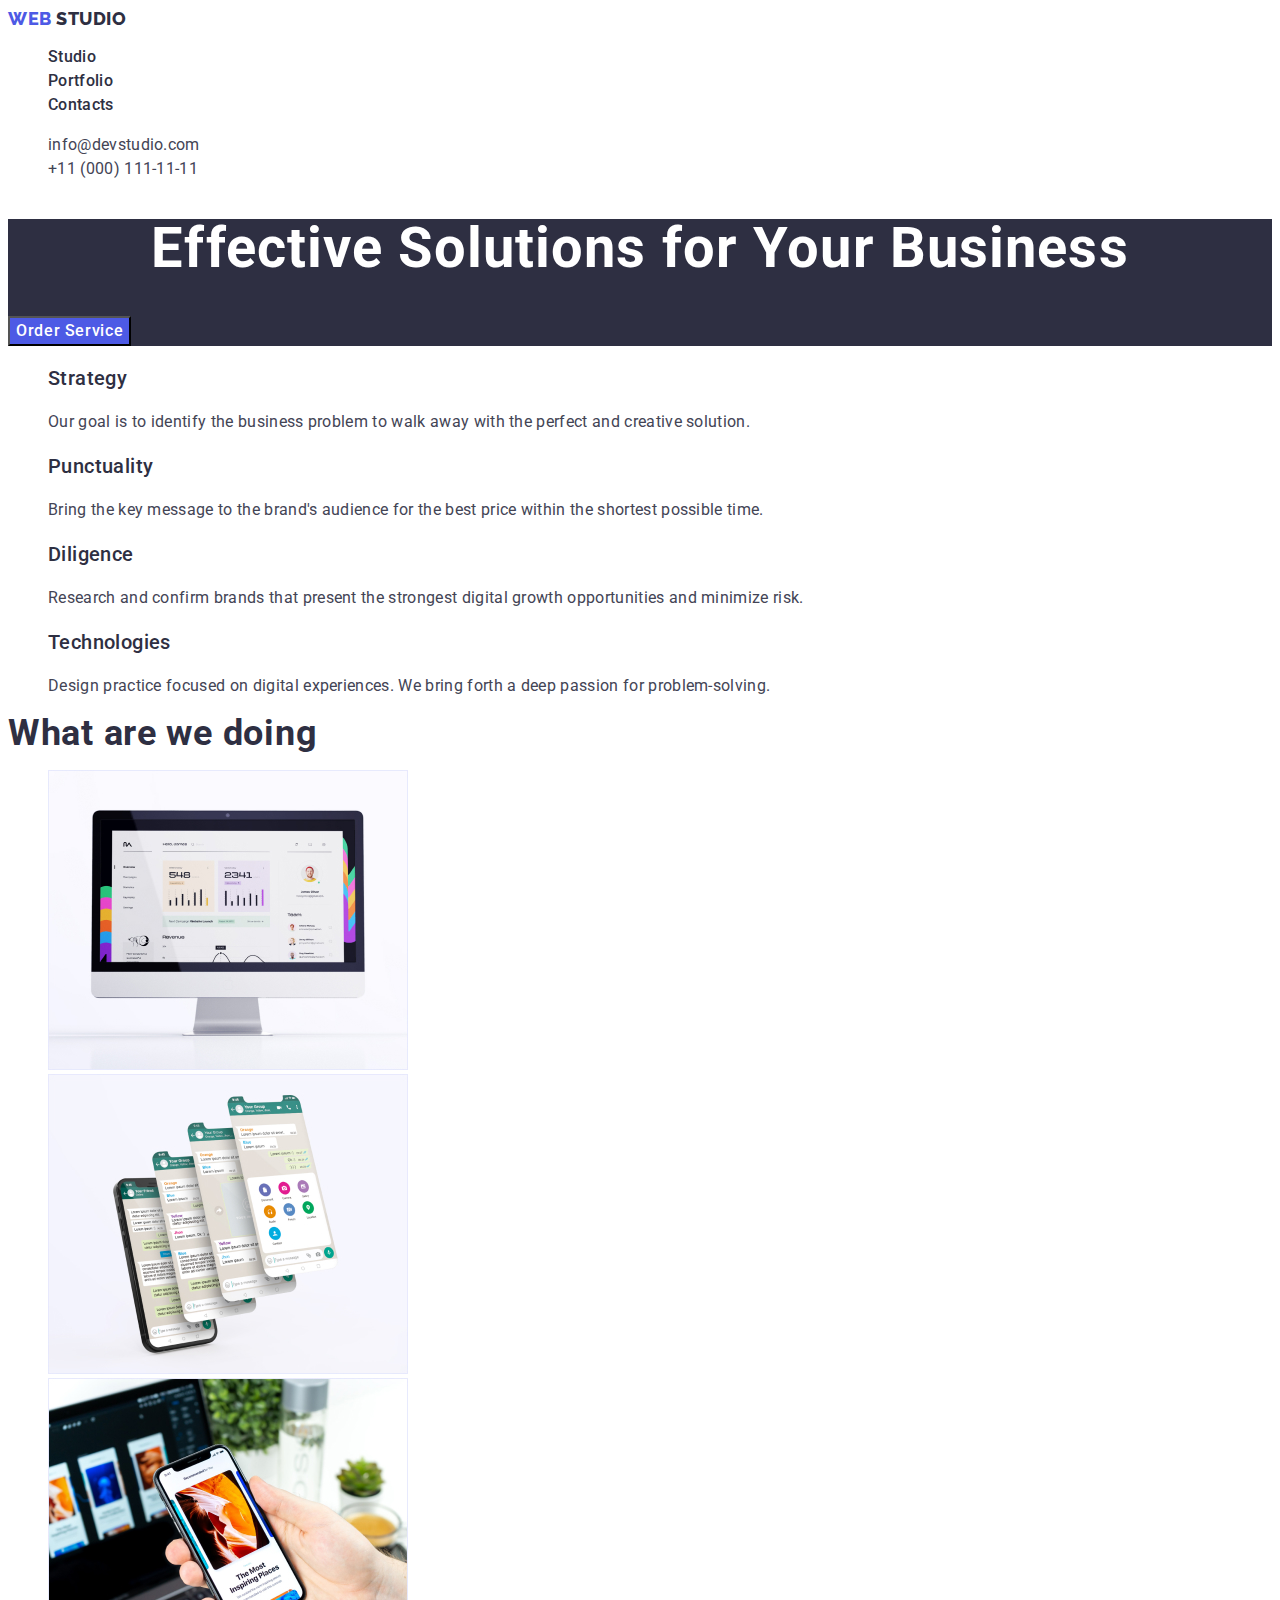
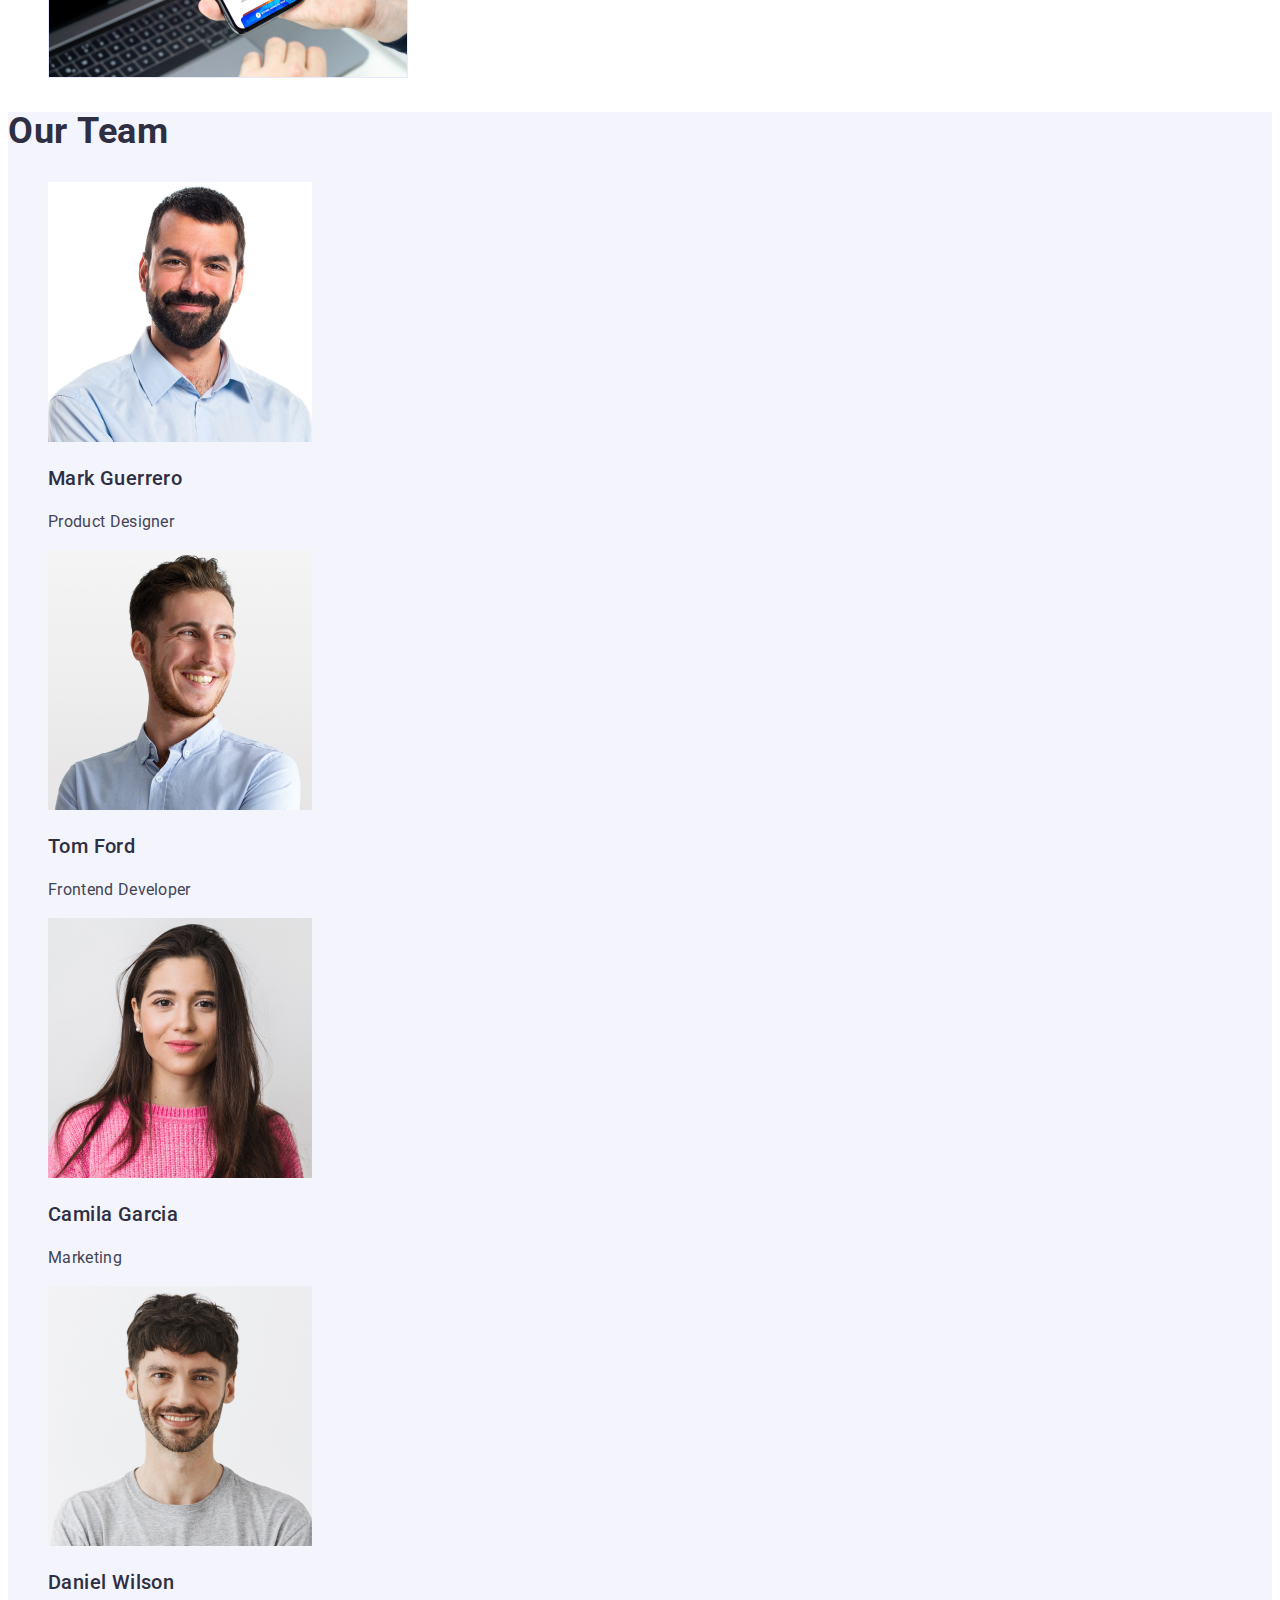
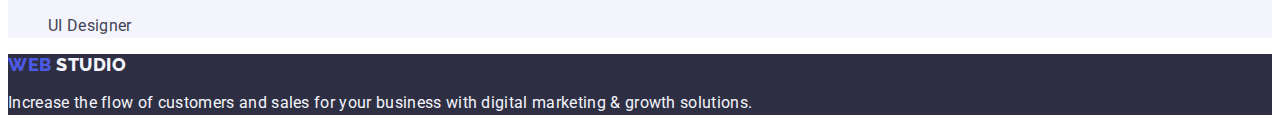
==== commit 3b95dabd: "hw2" ====
--- a/index.html
+++ b/index.html
@@ -43,41 +43,35 @@
     <main>
         <!--Section 1-->
 
-        <section class="advantages-section-list">
-            <div class="container">
-            <h1 class="head-text">Effective Solutions for Your Business</h1>
-            <button class="head-btn" type="button">Order Service</button>
-            </div>
+        <section class="section-one">
+            <h1 class="section-one-title">Effective Solutions for Your Business</h1>
+            <button type="button" class="section-one-btn">Order Service</button>
         </section>
         <!--Section 2-->
-        <section class="advant-section-list">
-            <div class="container">
-            <h2 class="advant-title" hidden>Advantages</h2>
-            <ul class="advantages-list list">
-                <li class="advantages-item">
-                    <h3 class="advant-title">Strategy</h3>
-                    <p class="advant-subtitle">
-                        Our goal is to identify the business problem
-                        to walk away with the perfect and creative solution.
-                    </p>
+        <section>
+            <h2 hidden>section-two</h2>
+            <ul class="list">
+                <li>
+                    <h3 class="section-two-item">Strategy</h3>
+                    <p class="section-two-item-text"> Our goal is to identify the business problem to walk away with the perfect
+                        and creative solution. </p>
                 </li>
-                <li class="advantages-item">
-                    <h3 class="advant-title">Punctuality</h3>
-                    <p class="advant-subtitle">Bring the key message to the brand's audience
-                        for the best price within the shortest possible time.</p>
+                <li>
+                    <h3 class="section-two-item">Punctuality</h3>
+                    <p class="section-two-item-text"> Bring the key message to the brand's audience for the best price within
+                        the shortest possible time. </p>
                 </li>
-                <li class="advantages-item">
-                    <h3 class="advant-title">Diligence</h3>
-                    <p class="advant-subtitle">Research and confirm brands that present the
-                        strongest digital growth opportunities and minimize risk.</p>
+                <li>
+                    <h3 class="section-two-item">Diligence</h3>
+                    <p class="section-two-item-text"> Research and confirm brands that present the strongest digital growth
+                        opportunities and minimize risk. </p>
                 </li>
-                <li class="advantages-item">
-                    <h3 class="advant-title">Technologies</h3>
-                    <p class="advant-subtitle">Design practice focused on digital experiences.
-                        We bring forth a deep passion for problem-solving.</p>
+                <li>
+                    <h3 class="section-two-item">Technologies</h3>
+                    <p class="section-two-item-text"> Design practice focused on digital experiences. We bring forth a deep
+                        passion for problem-solving.</p>
                 </li>
             </ul>
-            </div>
         </section>
 
         <!--Section 3-->
--- a/css/styles.css
+++ b/css/styles.css
@@ -50,7 +50,7 @@
 
 .header-logo-link {
     color: var(--logo-color-second);
-    font-family: Raleway, sans-serif;
+    font-family: "Raleway", sans-serif;
     font-size: 18px;
     font-style: normal;
     font-weight: 800;
@@ -61,7 +61,7 @@
 
 .header-menu-link-link {
     color: #2E2F42;
-    font-family: Roboto;
+    font-family: "Roboto" sans-serif;
     font-size: 16px;
     font-style: normal;
     font-weight: 500;
@@ -104,77 +104,60 @@
 }
 /**_____Section1____**/
 
-.container {
-    border: 2px solid red;
-}
-.advantages-section-list {
-    flex-shrink: 0;
-    background: var(--logo-color-second);
-}
-.head-text {
-    color: var(--white);
+.section-one {
+    background: #2E2F42;
+}
+
+
+.section-one-title {
+    color: #FFF;
     text-align: center;
+    font-family: "Roboto" sans-serif;
     font-size: 56px;
-    font-family: "Roboto", sans-serif;
     font-style: normal;
     font-weight: 700;
     line-height: 1.07;
     letter-spacing: 1.12px;
-    flex-shrink: 0;
-}
-.head-btn {
-    color: var(--white);
-    font-size: 16px;
-    font-family: "Roboto", sans-serif;
-    font-style: normal;
-    font-weight: 500;
-    line-height: 24px;
+}
+
+.section-one-btn {
+    color: #FFF;
+    background: #4D5AE5;
+    font-family: Roboto, sans-serif;
+    font-size: 16px;
+    font-style: normal;
+    font-weight: 500;
+    line-height: 1.5;
     letter-spacing: 0.64px;
-    background: var(--logo-color);
     cursor: pointer;
-    padding: 16px 32px;
-    display: block;
-    margin: 0 auto;
-    align-items: flex-start;
-    gap: 10px;
-}
-.head-btn:hover {
-    background-color: var(--lilac);
-}
-.head-btn:focus {
-    background-color: var(--lilac);
+}
+
+.section-one-btn:hover,
+.section-one-btn:focus {
+    background-color: #404BBF;
 }
 
 
 /**_____Section2_____**/
 
-.advant-section-list {
-    background-color: var(--white);
-}
-
-
-.advant-title {
-    color: var(--logo-color-second);
+.section-two-item {
+    color: #2E2F42;
+    font-family: Roboto;
     font-size: 20px;
-    font-family: "Roboto", sans-serif;
     font-style: normal;
     font-weight: 500;
     line-height: 1.2;
     letter-spacing: 0.02em;
-    margin-bottom: 8px;
-}
-
-.advant-subtitle {
-    color: var(--primary-text-color);
-    font-size: 16px;
-    font-family: "Roboto", sans-serif;
-    font-style: normal;
-    font-weight: 400;
-    line-height: 1.5;
-    letter-spacing: 0.02em;
-    display: flex;
-    width: 264px;
-    flex-direction: column;
+}
+
+.section-two-item-text {
+    color: #434455;
+    font-family: Roboto;
+    font-size: 16px;
+    font-style: normal;
+    font-weight: 400;
+    line-height: 1.5;
+    letter-spacing: 0.02em;
 }
 
 
@@ -187,25 +170,13 @@
 
 .section-title {
     color: var(--logo-color-second);
-    text-align: center;
     font-size: 36px;
     font-family: "Roboto", sans-serif;
     font-style: normal;
     font-weight: 00;
     line-height: 1.11;
     letter-spacing: 0.02em;
-    text-transform: capitalize;
-    padding-bottom: 72px;
-    max-width: 324px;
-    width: 100%;
     margin: 0 auto;
-}
-.advantages-list {
-    display: flex;
-}
-.advantages-item {
-    width: ((100% - 24) / 3);
-    gap: 24px;
 }
 
 /**____Section4____**/
@@ -214,7 +185,6 @@
 }
 .team-title {
     color: var(--logo-color-second);
-    text-align: center;
     font-size: 36px;
     font-family: "Roboto", sans-serif;
     font-style: normal;
@@ -222,29 +192,10 @@
     line-height: 1.11;
     letter-spacing: 0.72px;
     text-transform: capitalize;
-    padding-bottom: 72px;
-}
-.team-list-ul {
-display: inline-flex;
-}
-.team-list {
-        width: calc((100% - 24) / 4);
-    background-color: var(--white);
-    padding-bottom: 0px;
-    align-items: center;
-    gap: 32px;
-}
-.card-text {
-    display: block;
-border-radius: 0px 0px 4px 4px;
-    background: var(--white, #FFF);
-    box-shadow: 0px 2px 1px 0px rgba(46, 47, 66, 0.08), 0px 1px 1px 0px rgba(46, 47, 66, 0.16), 0px 1px 6px 0px rgba(46, 47, 66, 0.08);
-    padding: 32px 0;
 }
 
 .team-subtitle {
     color: var(--logo-color-second);
-    text-align: center;
     font-size: 20px;
     font-family: "Roboto", sans-serif;
     font-style: normal;
@@ -255,7 +206,6 @@
 
 .team-p {
     color: var(--primary-text-color);
-    text-align: center;
     font-size: 16px;
     font-family: "Roboto", sans-serif;
     font-style: normal;
@@ -283,7 +233,6 @@
 }
 
 .footer-logo-accent {
-    justify-content: center;
     color: #f4f4fd;
     font-size: 18px;
     font-family: "Raleway", sans-serif;
@@ -309,110 +258,6 @@
 
 /**_____HEADER_____**/
 
-.partfolio-header {
-    border-bottom: 1px solid var(--cornflower, #E7E9FC);
-    background: var(--white, #FFF);
-}
-
-.partfolio-logo {
-    color: var(--logo-color);
-    font-size: 18px;
-    font-family: "Raleway", sans-serif;
-    font-style: normal;
-    font-weight: 800;
-    line-height: 1.17;
-    letter-spacing: 0.03em;
-    text-transform: uppercase;
-    text-decoration: none;
-}
-
-.partfolio-logo-accent {
-    justify-content: center;
-    color: #2E2F42;
-    font-size: 18px;
-    font-family: "Raleway", sans-serif;
-    font-style: normal;
-    font-weight: 800;
-    line-height: 21px;
-    letter-spacing: 0.54px;
-    text-transform: uppercase;
-}
-
-portfolio list {
-    list-style: none;
-}
-
-.portfolio-menu {
-    color: var(--logo-color-second);
-    font-size: 16px;
-    font-family: "Roboto", sans-serif;
-    font-style: normal;
-    font-weight: 500;
-    line-height: 1.5;
-    letter-spacing: 0.02em;
-    text-decoration: none;
-    }
-
-.portfolio-menu:hover {
-    color: var(--lilac);
-}
-
-.portfolio-menu:focus {
-    color: var(--lilac);
-}
-
-.partfolio-contacts {
-    color: var(--primary-text-color);
-    font-style: normal;
-}
-
-
-.partfolio-contacts link {
-    color: var(--primary-text-color);
-    font-size: 16px;
-    font-family: "Roboto", sans-serif;
-    font-style: normal;
-    font-weight: 400;
-    line-height: 1.5;
-    letter-spacing: 0.02em;
-    text-decoration: none;
-}
-
-.partfolio-contacts-link link:hover {
-    color: var(--lilac);
-}
-
-.partfolio-contacts-link link:focus {
-    color: var(--lilac);
-}
-
-.partfolio-header {
-    padding-top: 25.5px;
-    padding-bottom: 25.5px;
-}
-
-.partfolio-header-container {
-    display: flex;
-    align-items: center;
-    gap: 600px;
-}
-
-.header-nav {
-    display: flex;
-    align-items: center;
-    flex-grow: 1;
-    justify-content: space-between;
-}
-
-.portfolio-list {
-    display: flex;
-    gap: 40px;
-}
-
-.partfolio-address {
-    display: flex;
-    gap: 18px;
-}
 
 
 /**____SECTION___**/
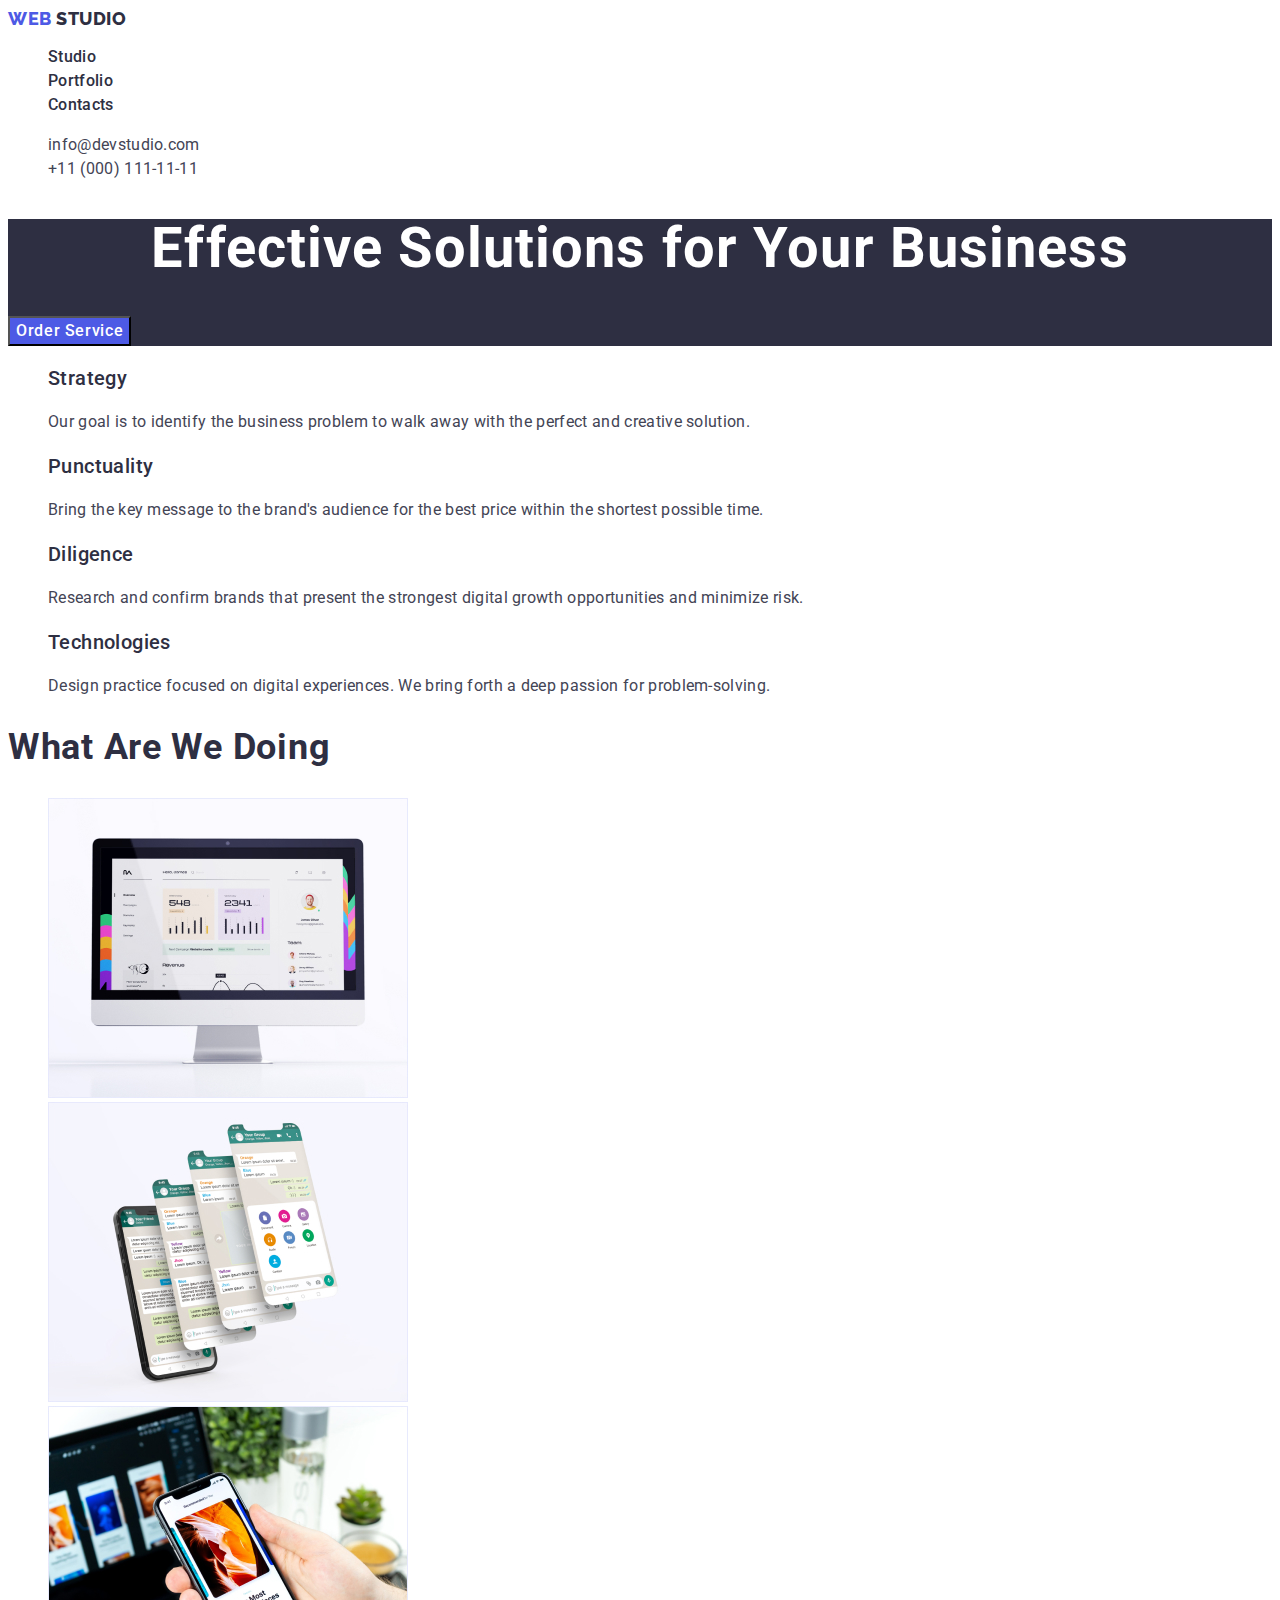
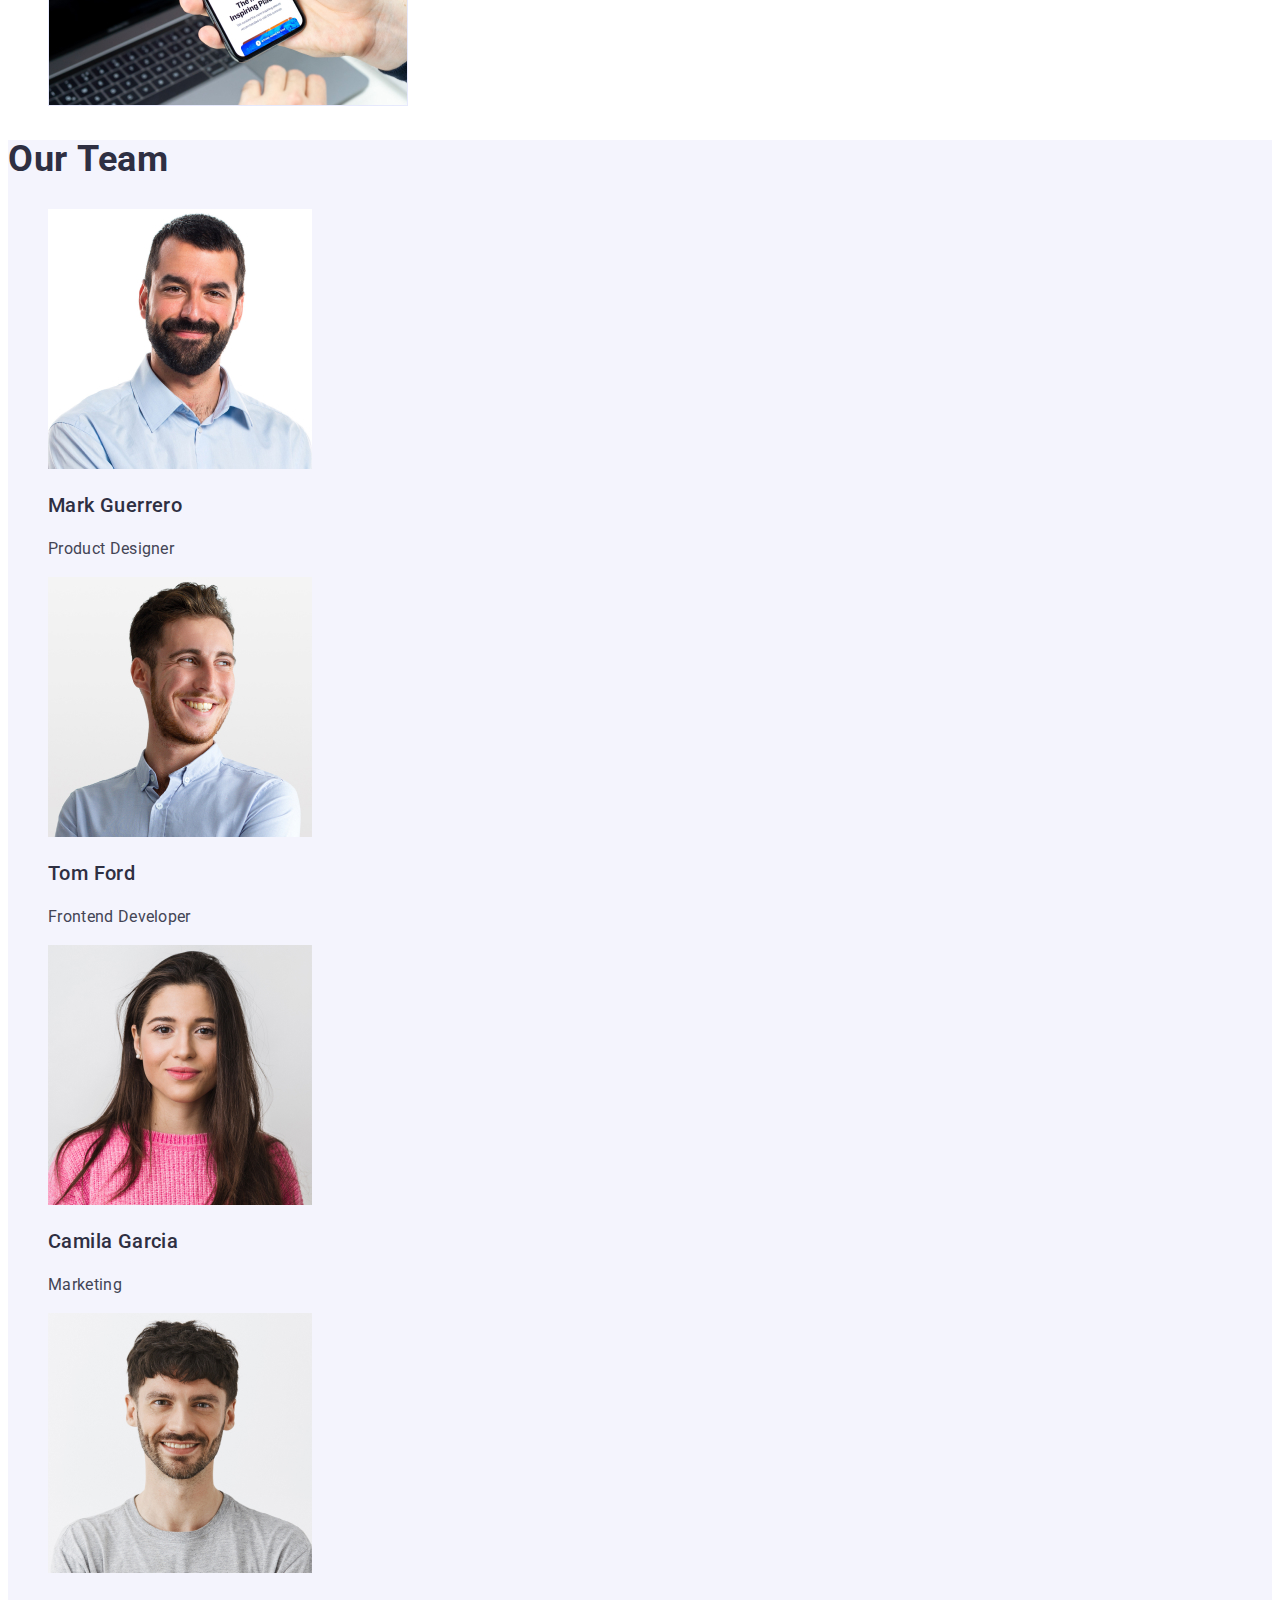
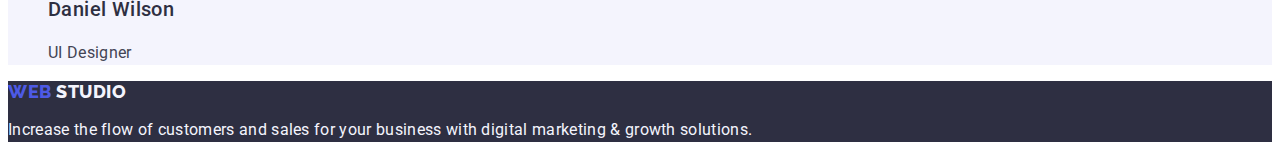
==== commit cb946e57: "hw" ====
--- a/index.html
+++ b/index.html
@@ -76,20 +76,19 @@
 
         <!--Section 3-->
 
-        <section class="section-list">
-            <div class="container">
-                        <h2 class="section-title">What are we doing</h2>
-                        <ul class="advantages-list list">
-                            <li class="advantages-item">
-                                <img src="./images/Rectangle3.jpg" alt="image.3" width="360" height="300">
-                            </li>
-                            <li class="advantages-item"><img src="./images/Rectangle1.jpg" alt="image.1" width="360" height="300">
-                            </li>
-                            <li class="advantages-item"><img src="./images/Rectangle2.jpg" alt="image.2" width="360" height="300">
-                            </li>
-                        </ul>
-            </div>
-        </section>
+            <h2 class="wawd-title">What are we doing</h2>
+            <ul class="list">
+                <li>
+                    <img src="./images/Rectangle3.jpg" alt="picture1" width="360" />
+                </li>
+                <li>
+                    <img src="./images/Rectangle1.jpg" alt="piture2" width="360" />
+                </li>
+                <li>
+                    <img src="./images/Rectangle2.jpg" alt="piture3" width="360" />
+                </li>
+            </ul>
+            </section>
 
         <!--Section 4-->
 
--- a/css/styles.css
+++ b/css/styles.css
@@ -164,20 +164,16 @@
 /**_____Section3____**/
 
 
-.section-list {
-    background-color:var(--white);
-}
-
-.section-title {
-    color: var(--logo-color-second);
-    font-size: 36px;
-    font-family: "Roboto", sans-serif;
-    font-style: normal;
-    font-weight: 00;
-    line-height: 1.11;
-    letter-spacing: 0.02em;
-    margin: 0 auto;
-}
+ .wawd-title {
+     color: #2E2F42;
+     font-family: Roboto;
+     font-size: 36px;
+     font-style: normal;
+     font-weight: 700;
+     line-height: 1.11;
+     letter-spacing: 0.02em;
+     text-transform: capitalize;
+ }
 
 /**____Section4____**/
 .section-four-list {
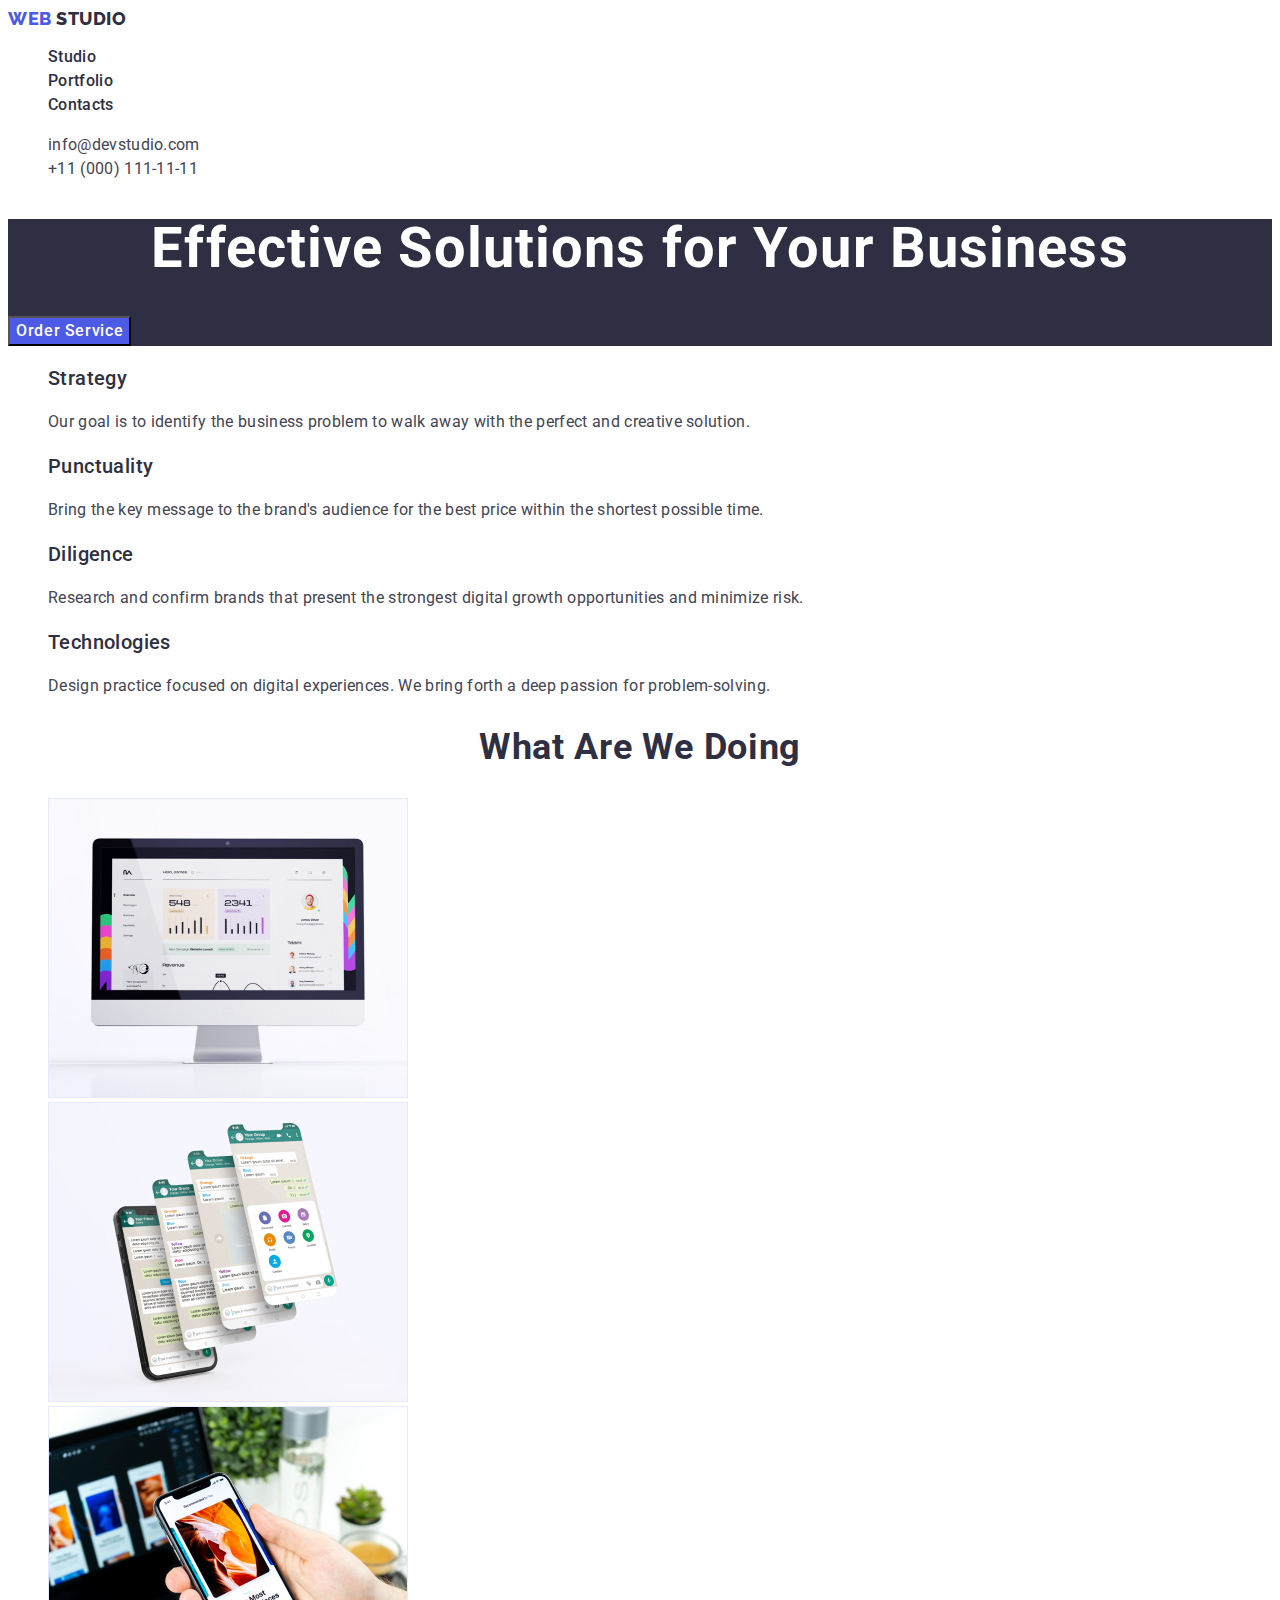
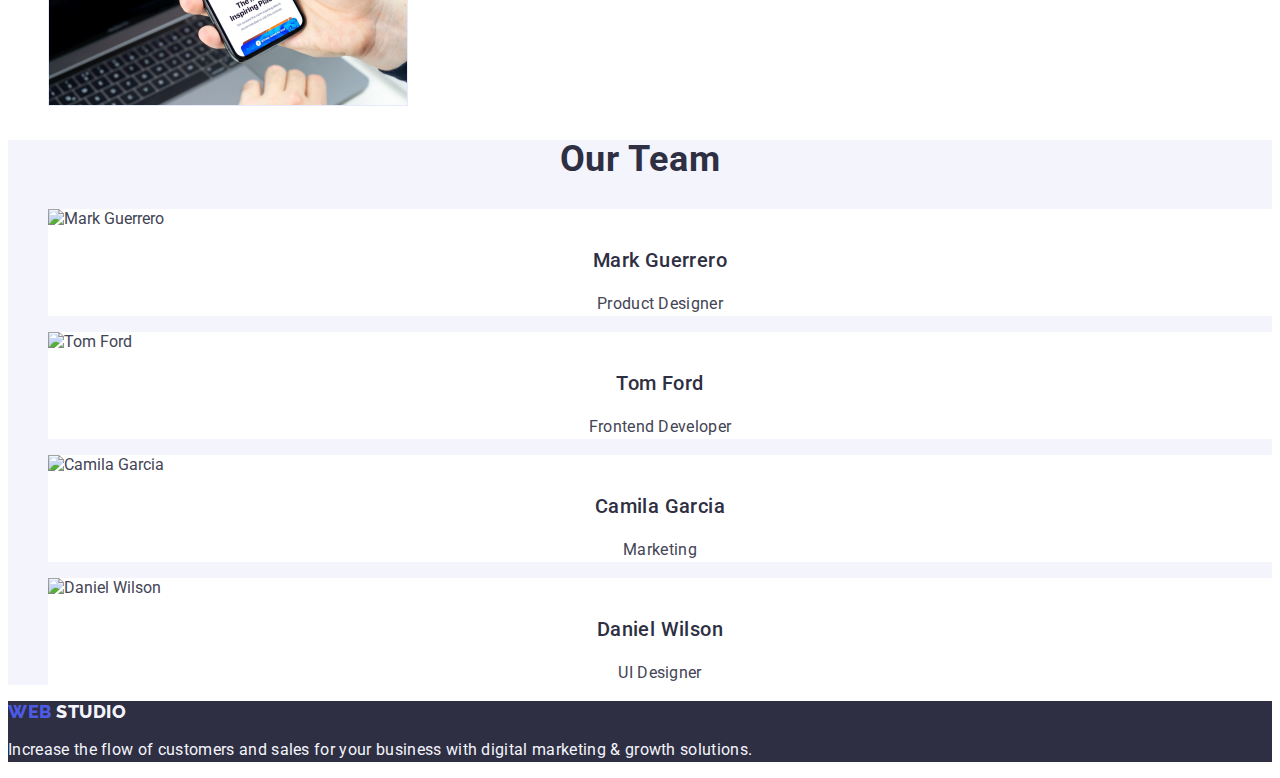
==== commit 7eb031b3: "hw" ====
--- a/index.html
+++ b/index.html
@@ -75,7 +75,7 @@
         </section>
 
         <!--Section 3-->
-
+<section>
             <h2 class="wawd-title">What are we doing</h2>
             <ul class="list">
                 <li>
@@ -92,40 +92,30 @@
 
         <!--Section 4-->
 
-        <section class="section-four-list">
-            <div class="container">
-            <h2 class="team-title">Our Team</h2>
-            <ul class="team-list-ul list">
-                <li class="team-list">
-                    <img src="./images/MarkGuerrero.jpg" alt="Mark Guerrero" width="264" height="260">
-                    <div class="card-text">
-                    <h3 class="team-subtitle">Mark Guerrero</h3>
-                    <p class="team-p">Product Designer</p>
-                    </div>
+        <section class="section-ot">
+            <h2 class="our-team-title">Our Team</h2>
+            <ul class="list">
+                <li class="section-ot-list">
+                    <img src="./images/img-3.1.jpg" alt="Mark Guerrero" width="264" />
+                    <h3 class="our-team-subtitle">Mark Guerrero</h3>
+                    <p class="our-team-text"> Product Designer </p>
                 </li>
-                <li class="team-list">
-                    <img src="./images/TomFord.jpg" alt="Tom Ford" width="264" height="260">
-                    <div class="card-text">
-                    <h3 class="team-subtitle">Tom Ford</h3>
-                    <p class="team-p">Frontend Developer</p>
-                    </div>
+                <li class="section-ot-list">
+                    <img src="./images/img-3.2.jpg" alt="Tom Ford" width="264" />
+                    <h3 class="our-team-subtitle">Tom Ford</h3>
+                    <p class="our-team-text"> Frontend Developer </p>
                 </li>
-                <li class="team-list">
-                    <img src="./images/CamilaGercila.jpg" alt="Camila Gercila" width="264" height="260">
-                    <div class="card-text">
-                    <h3 class="team-subtitle">Camila Garcia</h3>
-                    <p class="team-p">Marketing</p>
-                    </div>
+                <li class="section-ot-list">
+                    <img src="./images/img-3.3.jpg" alt="Camila Garcia" width="264" />
+                    <h3 class="our-team-subtitle">Camila Garcia</h3>
+                    <p class="our-team-text"> Marketing </p>
                 </li>
-                <li class="team-list">
-                    <img src="./images/DanielWilson.jpg" alt="Daniel Wilson" width="264" height="260">
-                    <div class="card-text">
-                    <h3 class="team-subtitle">Daniel Wilson</h3>
-                    <p class="team-p">UI Designer</p>
-                    </div>
+                <li class="section-ot-list">
+                    <img src="./images/img-3.4.jpg" alt="Daniel Wilson" width="264" />
+                    <h3 class="our-team-subtitle">Daniel Wilson</h3>
+                    <p class="our-team-text"> UI Designer </p>
                 </li>
             </ul>
-            </div>
         </section>
     </main>
 
--- a/css/styles.css
+++ b/css/styles.css
@@ -167,6 +167,7 @@
  .wawd-title {
      color: #2E2F42;
      font-family: Roboto;
+     text-align: center;
      font-size: 36px;
      font-style: normal;
      font-weight: 700;
@@ -176,13 +177,15 @@
  }
 
 /**____Section4____**/
-.section-four-list {
-    background: var(--cloud, #F4F4FD);
-}
-.team-title {
-    color: var(--logo-color-second);
+.section-ot {
+    background-color: #F4F4FD;
+}
+
+.our-team-title {
+    color: #2E2F42;
+    text-align: center;
+    font-family: Roboto;
     font-size: 36px;
-    font-family: "Roboto", sans-serif;
     font-style: normal;
     font-weight: 700;
     line-height: 1.11;
@@ -190,24 +193,30 @@
     text-transform: capitalize;
 }
 
-.team-subtitle {
-    color: var(--logo-color-second);
+.section-ot-list {
+    background-color: #FFFFFF;
+}
+
+.our-team-subtitle {
+    color: #2E2F42;
+    text-align: center;
+    font-family: Roboto;
     font-size: 20px;
-    font-family: "Roboto", sans-serif;
     font-style: normal;
     font-weight: 500;
     line-height: 1.2;
-    letter-spacing: 0.02em;
-}
-
-.team-p {
-    color: var(--primary-text-color);
-    font-size: 16px;
-    font-family: "Roboto", sans-serif;
-    font-style: normal;
-    font-weight: 400;
-    line-height: 1.5;
-    letter-spacing: 0.02em;
+    letter-spacing: 0.4px;
+}
+
+.our-team-text {
+    color: #434455;
+    text-align: center;
+    font-family: Roboto;
+    font-size: 16px;
+    font-style: normal;
+    font-weight: 400;
+    line-height: 1.5;
+    letter-spacing: 0.32px;
 }
 
 /**_____FOOTER_____**/
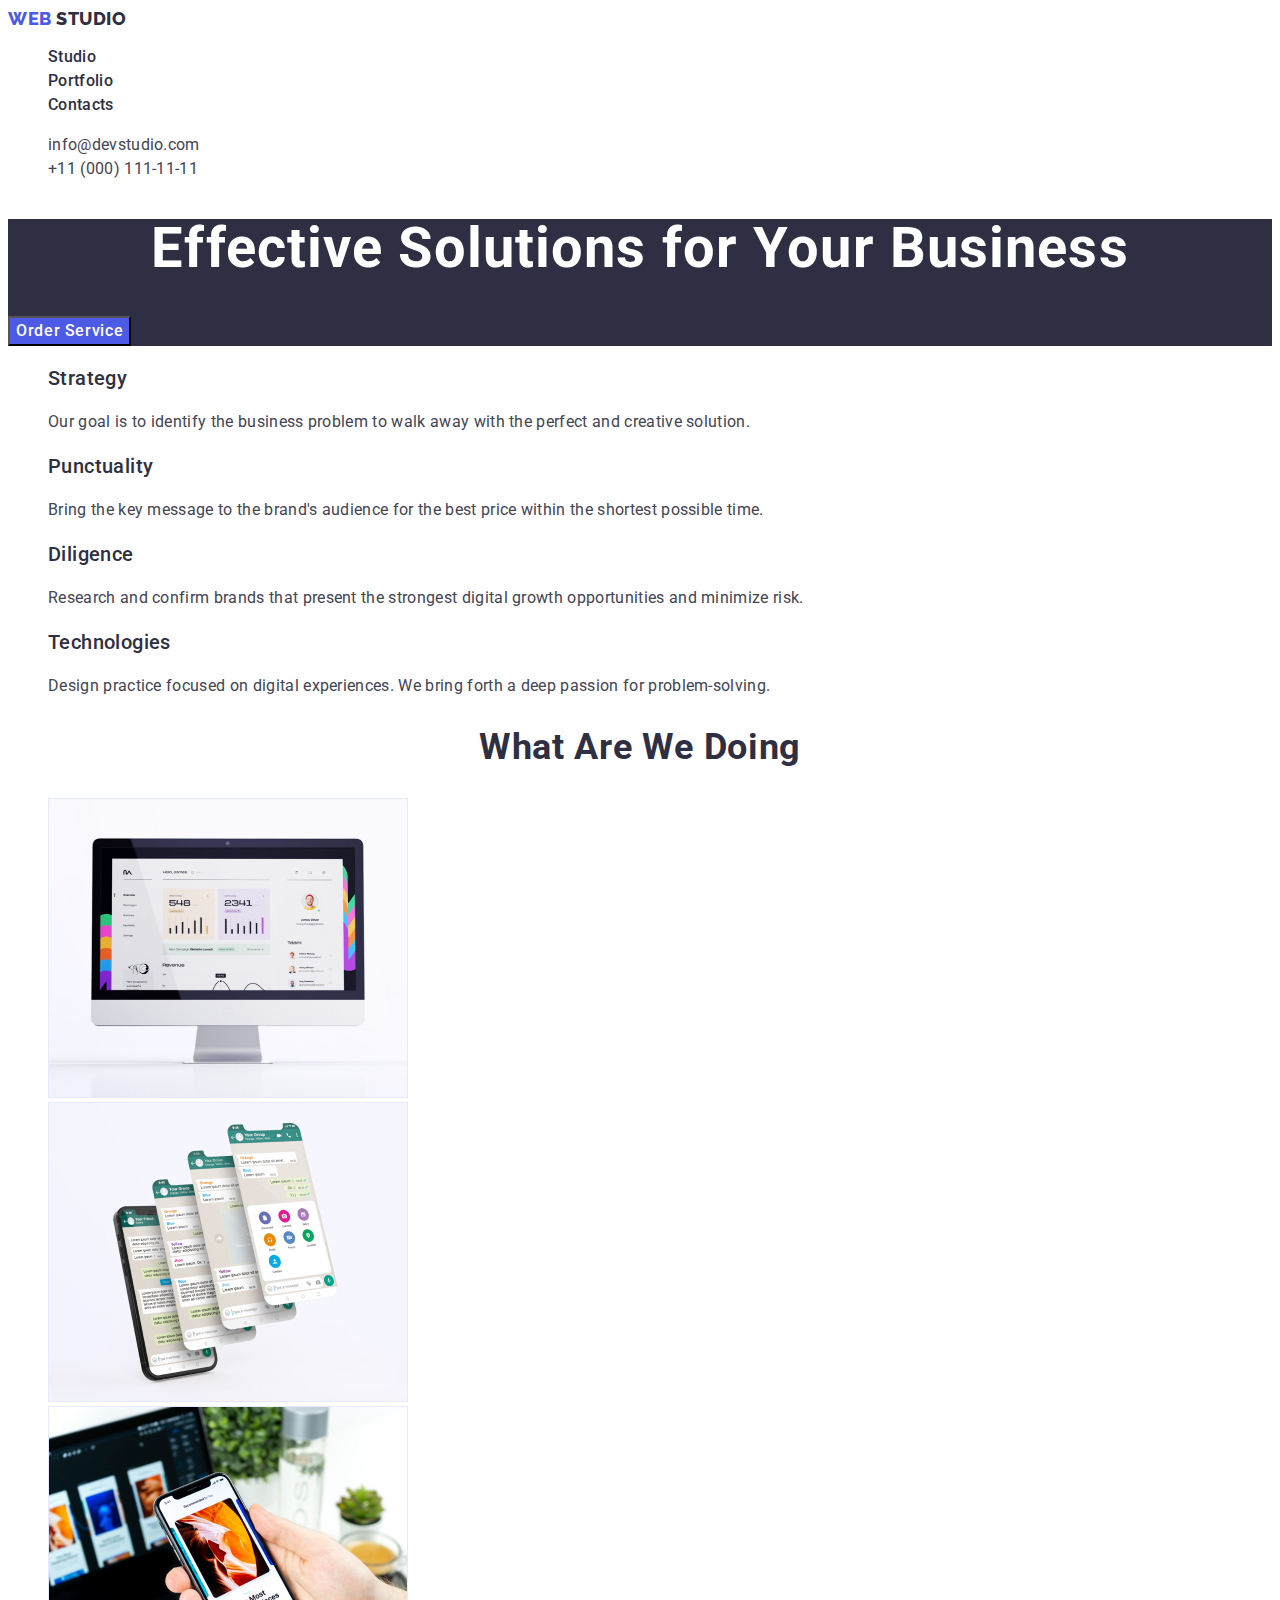
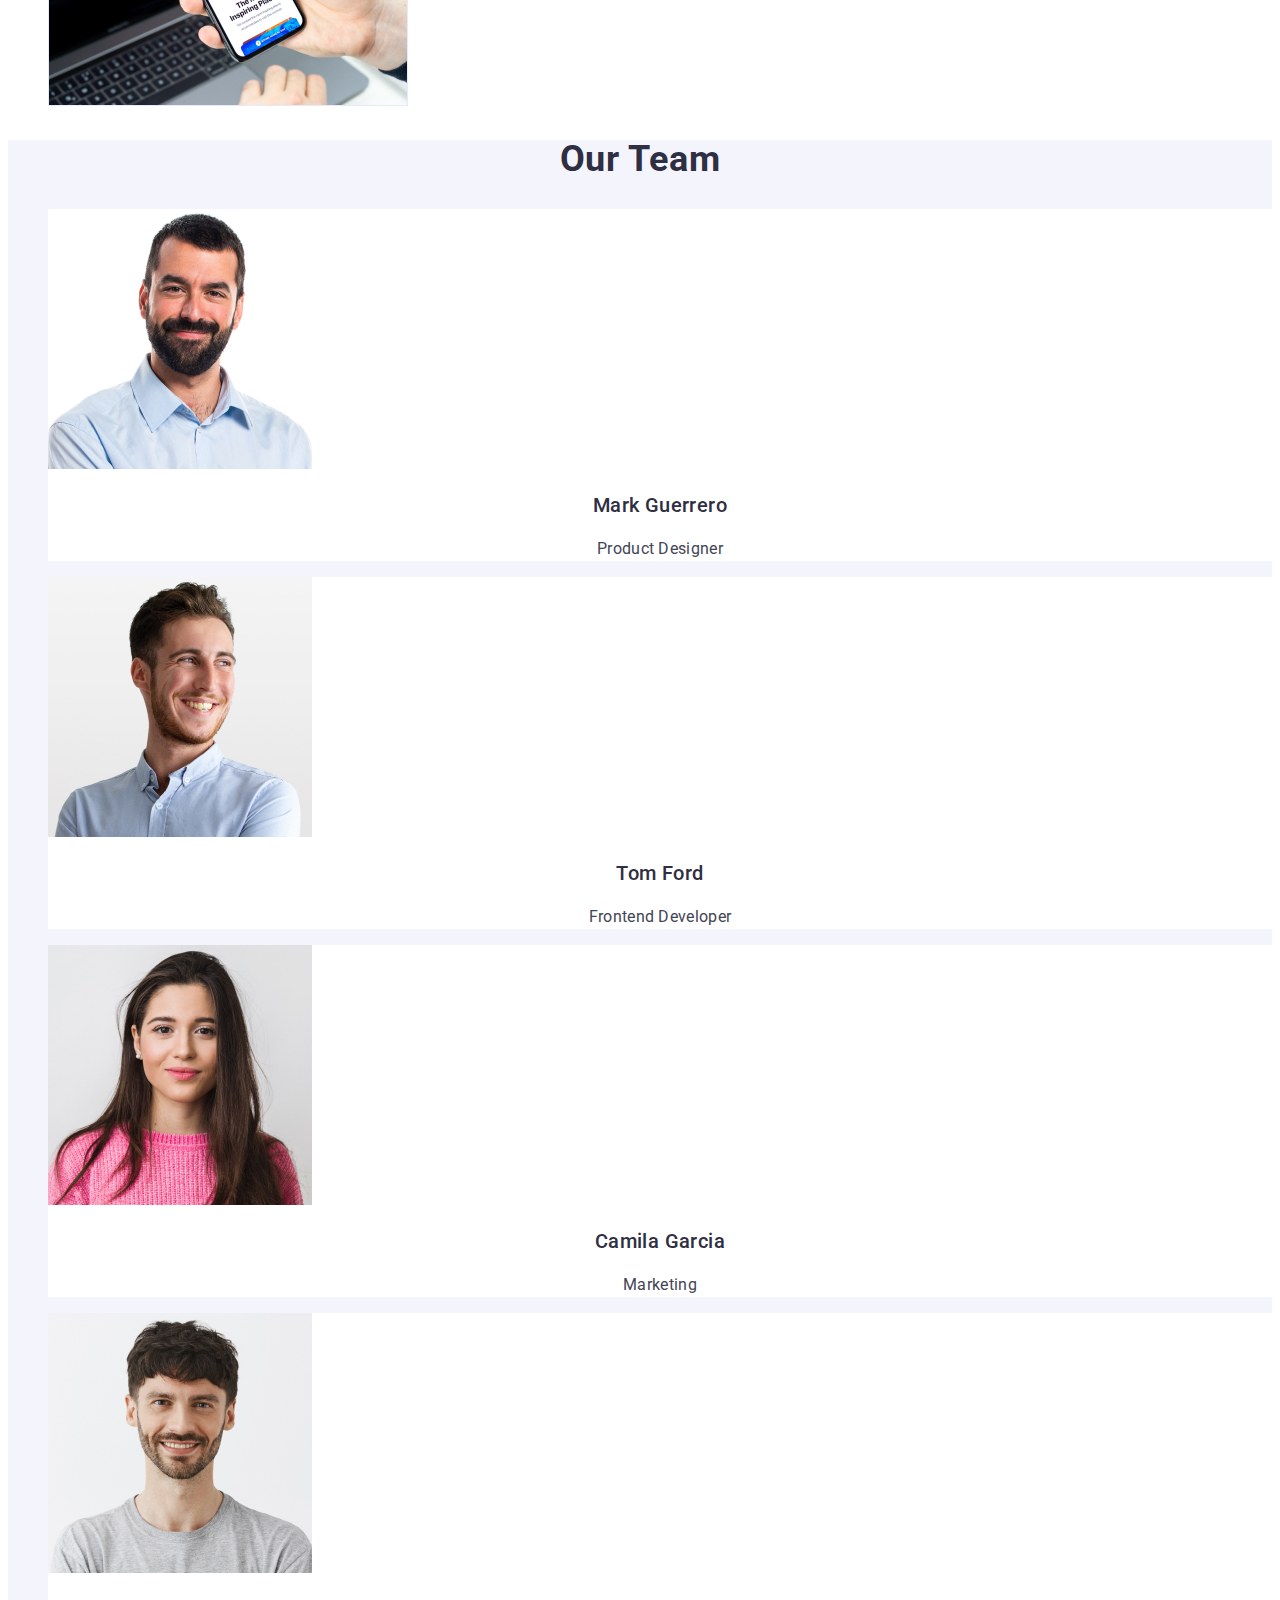
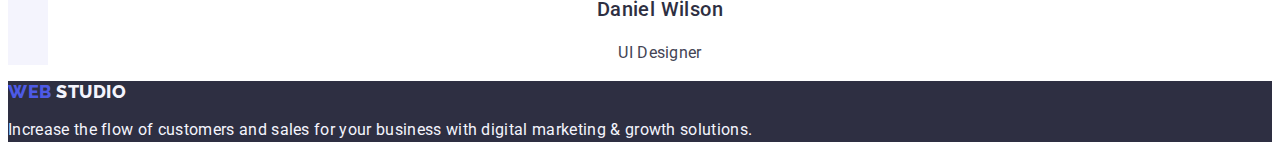
==== commit 0b67d2f0: "hw" ====
--- a/index.html
+++ b/index.html
@@ -96,22 +96,22 @@
             <h2 class="our-team-title">Our Team</h2>
             <ul class="list">
                 <li class="section-ot-list">
-                    <img src="./images/img-3.1.jpg" alt="Mark Guerrero" width="264" />
+                    <img src="./images/MarkGuerrero.jpg" alt="Mark Guerrero" width="264" />
                     <h3 class="our-team-subtitle">Mark Guerrero</h3>
                     <p class="our-team-text"> Product Designer </p>
                 </li>
                 <li class="section-ot-list">
-                    <img src="./images/img-3.2.jpg" alt="Tom Ford" width="264" />
+                    <img src="./images/TomFord.jpg" alt="Tom Ford" width="264" />
                     <h3 class="our-team-subtitle">Tom Ford</h3>
                     <p class="our-team-text"> Frontend Developer </p>
                 </li>
                 <li class="section-ot-list">
-                    <img src="./images/img-3.3.jpg" alt="Camila Garcia" width="264" />
+                    <img src="./images/CamilaGercila.jpg" alt="Camila Garcia" width="264" />
                     <h3 class="our-team-subtitle">Camila Garcia</h3>
                     <p class="our-team-text"> Marketing </p>
                 </li>
                 <li class="section-ot-list">
-                    <img src="./images/img-3.4.jpg" alt="Daniel Wilson" width="264" />
+                    <img src="./images/DanielWilson.jpg" alt="Daniel Wilson" width="264" />
                     <h3 class="our-team-subtitle">Daniel Wilson</h3>
                     <p class="our-team-text"> UI Designer </p>
                 </li>
@@ -119,15 +119,14 @@
         </section>
     </main>
 
-    <footer class="footer">
-        <div class="container">
-        <a class="footer-logo link" href="./index.html">Web
-            <span class="footer-logo-accent">Studio</span>
+    <footer class="partfolio-footer">
+        <a class="partfolio-footer-logo link" href="./index.html">
+            Web
+            <span class="partfolio-footer-logo-accent">Studio</span>
         </a>
-        <p class="footer-content">Increase the flow of customers and
+        <p class="partfolio-footer-content">Increase the flow of customers and
             sales for your business with digital
             marketing & growth solutions.</p>
-            </div>
     </footer>
 </body>
 </html>